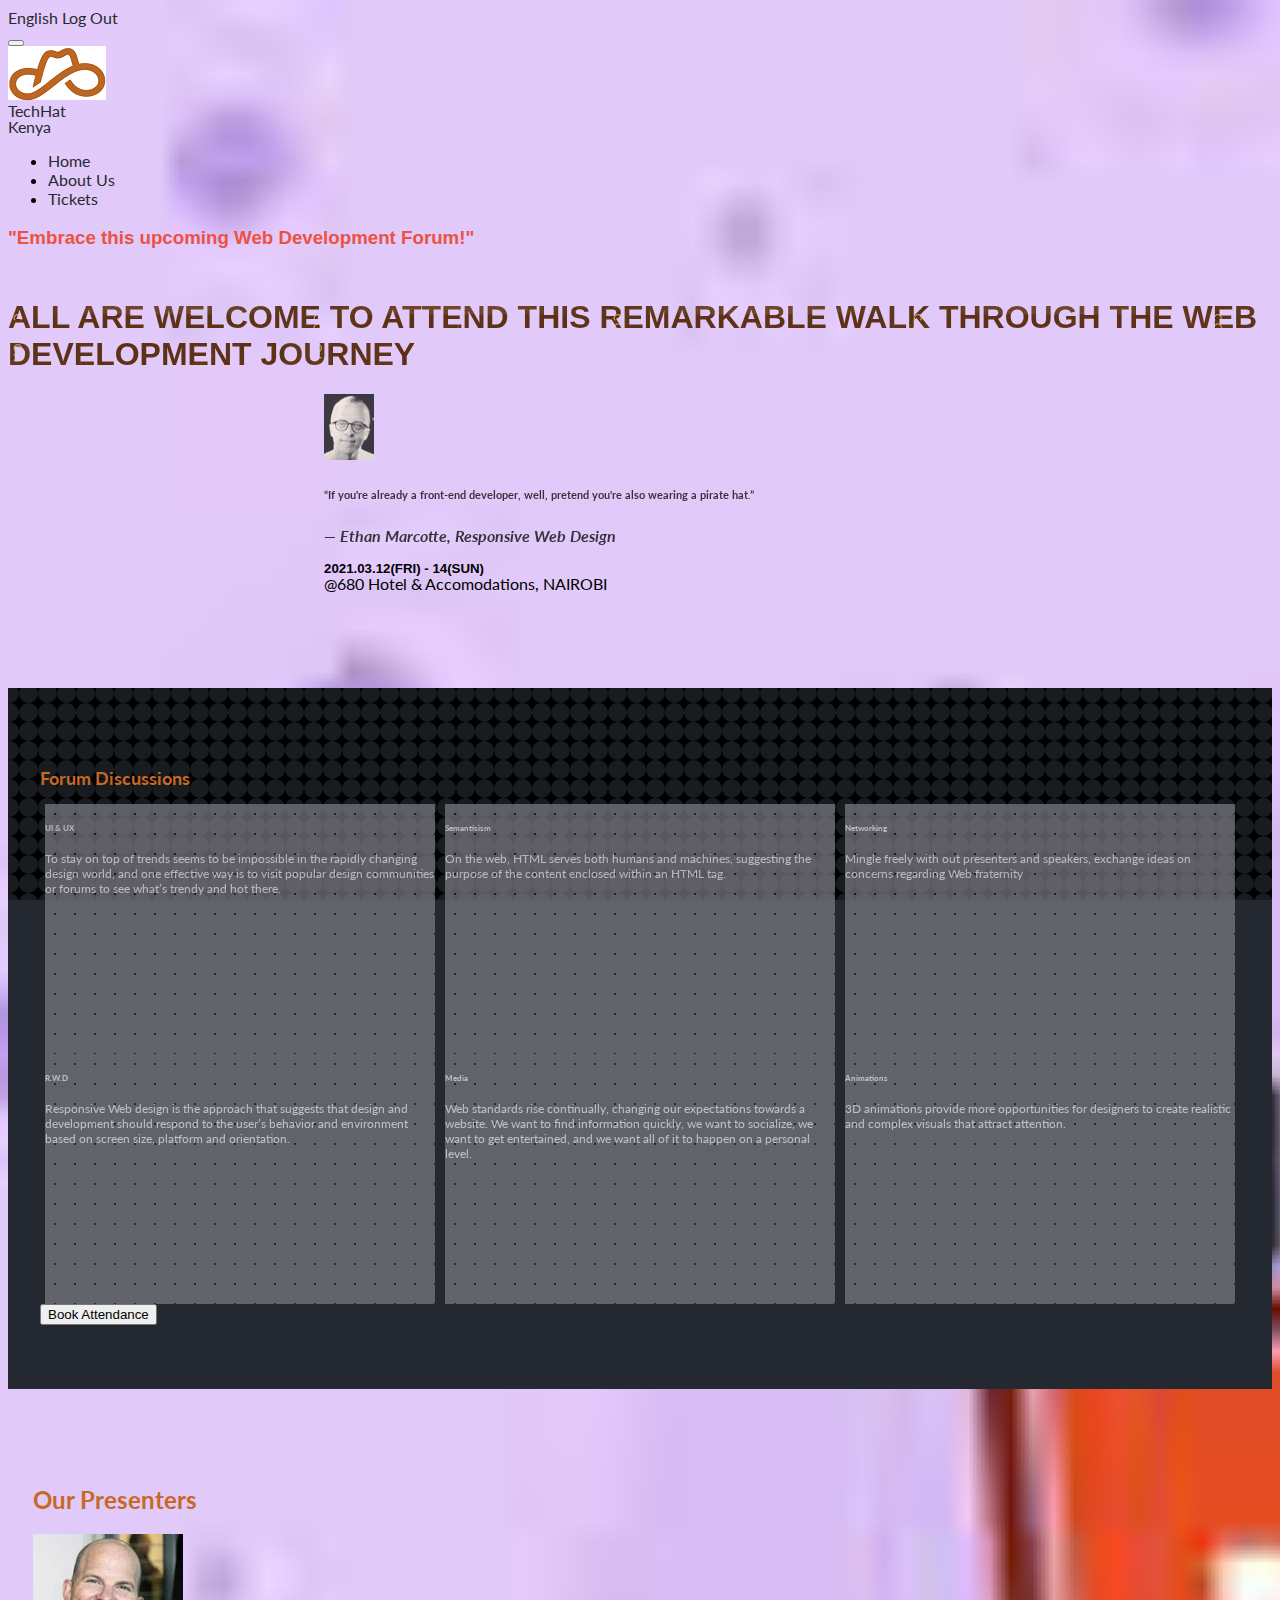
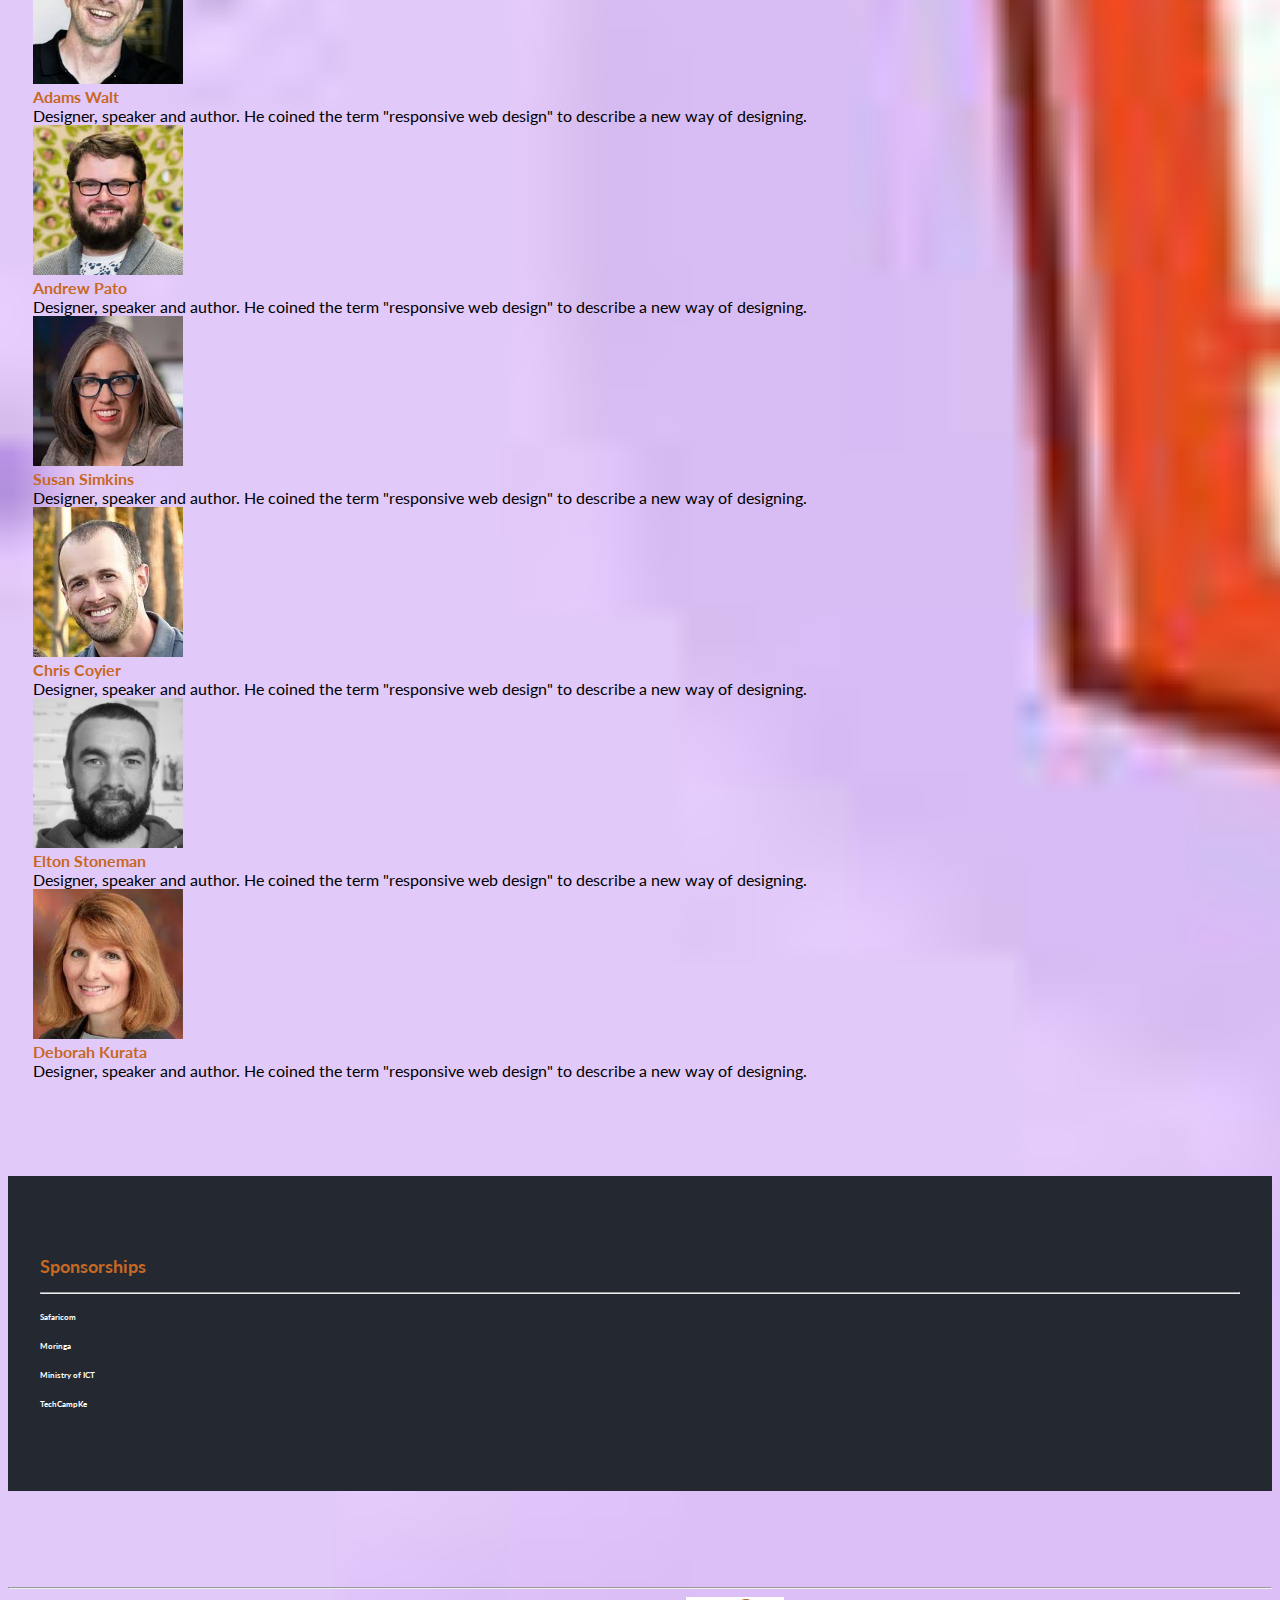
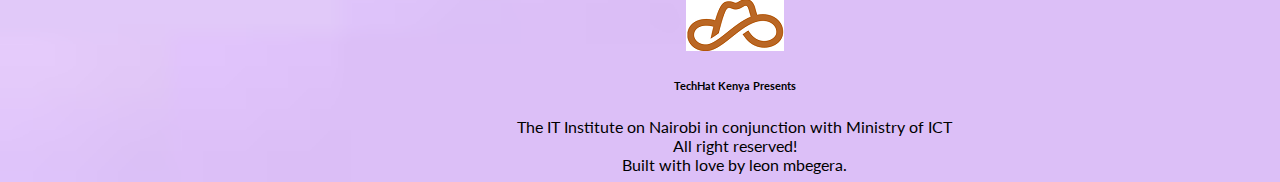
==== index.html @ e11f92ad "update top navigation media icons into links" ====
<!DOCTYPE html>
<html lang="en">
<head>
    <meta charset="UTF-8">
    <meta http-equiv="X-UA-Compatible" content="IE=edge">
    <meta name="viewport" content="width=device-width, initial-scale=1.0">
    <title>TechHat Conference</title>

    <!-- Bootstrap link -->
    <link href="https://cdn.jsdelivr.net/npm/bootstrap@5.0.0-beta2/dist/css/bootstrap.min.css" rel="stylesheet"
    integrity="sha384-BmbxuPwQa2lc/FVzBcNJ7UAyJxM6wuqIj61tLrc4wSX0szH/Ev+nYRRuWlolflfl" crossorigin="anonymous">
    <!-- font awesome link -->
    <link rel="stylesheet" href="https://pro.fontawesome.com/releases/v5.10.0/css/all.css"
    integrity="sha384-AYmEC3Yw5cVb3ZcuHtOA93w35dYTsvhLPVnYs9eStHfGJvOvKxVfELGroGkvsg+p" crossorigin="anonymous" />
    <!-- Cocogoose font -->
    <link href="//db.onlinewebfonts.com/c/d14035f6b1afeabafbee4abb2ebf0fc6?family=COCOGOOSE" rel="stylesheet"
    type="text/css" />
    <!-- Google Lato font -->
    <link rel="preconnect" href="https://fonts.gstatic.com">
    <link href="https://fonts.googleapis.com/css2?family=Lato&display=swap" rel="stylesheet">
    <!-- css stylesheet -->
    <link rel="stylesheet" href="styles.css">
</head>
<body>

    <header class="bg-dark text-light">

      <!-- top navigation bar -->

      <nav class="navbar d-none d-md-block">
        <div class="top-nav text-end px-4">
          <a href="#"><i class="fab p-2 fa-facebook-f font-awesome white"></i></a>
          <a href="#"><i class="fab p-2 fa-twitter font-awesome white"></i></a>
          <a href="#"><i class="fab p-2 fa-youtube font-awesome white"></i></a>
          <a href="#"><i class="fab p-2 fa-instagram font-awesome white"></i></a>
          <a class="text-white px-2" href="#">English</a>
          <a class="text-white px-2" href="#">Log Out</a>
        </div>
      </nav>

      <!-- Main Navigation bar -->
      <nav class="navbar navbar-expand-lg navbar-light bg-white">
        <div class="container-fluid main-navigation">
          <button class="navbar-toggler" type="button" data-bs-toggle="collapse" data-bs-target="#navbarSupportedContent"
            aria-controls="navbarSupportedContent" aria-expanded="false" aria-label="Toggle navigation">
            <span class="navbar-toggler-icon"></span>
          </button>
          <div class="collapse navbar-collapse" id="navbarSupportedContent">
            <a  href="./index.html">
              <div class="row pb-lg-3 pt-3 mb-0 align-items-center d-flex">
                <img class="img-fluid nav-logo col-6 " src="./Assets/TechHat.png" alt="Logo">
                <div class="col-6 line-height-0 ">
                  <div class="fw-bolder text-dark mb-0 ">TechHat</div>
                  <div class="fw-bold text-dark mt-0">Kenya</div>
                </div>
              </div>
            </a>
            <ul class="navbar-nav">
              <li class="nav-item">
                <a class="nav-link active" aria-current="page" href="./index.html">Home</a>
              </li>
              <li class="nav-item">
                <a class="nav-link" href="./about.html">About Us</a>
              </li>
              <li class="nav-item">
                <a class="nav-link" href="tickets.html">Tickets</a>
              </li>
            </ul>
          </div>
        </div>
      </nav>

        
        
    </header>

    <!-- Main Section -->

    <section class="container-fluid main-section">
      <div class="pt-3 mb-5">
        <h3 class="d-lg-none orange coco">"Embrace this upcoming Web Development Forum!"</h3>
        <h1 class="trans-header chocolate coco mt-3 big-text uppercase">All are welcome to attend this remarkable walk through the Web Development Journey</h1>
      </div>
      <div class="quote border border-dark bg-light p-2 mb-4">
        <img class="float-start mx-2" src="./Assets/EthanMarcotte.jpg" alt="Ethan Marcotte">
        <h6 class="fw-bold ">“If you're already a front-end developer, well, pretend you're also wearing a pirate hat.”</h6>
        <p><i><strong>― Ethan Marcotte, Responsive Web Design</strong></i></p>
      </div>
      <h5 class="quote date mt-5 coco">2021.03.12(FRI) - 14(SUN)</h5>
      <p class="quote line-height-0">@680 Hotel & Accomodations, NAIROBI </p>

      <!-- Forum section -->

      <section class="agenda dark-sessions">
        <h2 class="chocolate text-center ps-4 fs-lg-1">Forum Discussions</h2>
        <div class="agenda-grid my-4">
          <div class="row my-4 py-3 bg-light-pattern text-lg-center largescrn-agenda">
            <div class="d-flex d-lg-block justify-content-between col-5 col-lg-12">
              <i class="fas fa-chalkboard-teacher fa-2x py-lg-3"></i>
              <h6 class=" fw-bold"> UI & UX </h6>
            </div>
            <div class="agenda-description col-7 col-lg-12 ">To stay on top of trends seems to be impossible in the rapidly changing design world, and one effective way is to visit popular design communities or forums to see what’s trendy and hot there.</div>
          </div>
          <div class="row my-4 py-3 bg-light-pattern text-lg-center largescrn-agenda">
            <div class="d-flex d-lg-block justify-content-between col-5 col-lg-12">
              <i class="fas fa-chalkboard-teacher fa-2x py-lg-3"></i>
              <h6 class="text-orange fw-bold">Semantisism</h6>
            </div>
            <div class="agenda-description col-7 col-lg-12">On the web, HTML serves both humans and machines, suggesting the purpose of the content enclosed within an HTML tag.</div>
          </div>
          <div class="row mt-4 py-3 bg-light-pattern text-lg-center largescrn-agenda">
            <div class="d-flex d-lg-block justify-content-between col-5 col-lg-12">
              <i class="fas fa-user-friends fa-2x py-lg-3"></i>
              <h6 class="text-orange fw-bold">Networking</h6>
            </div>
            <div class="agenda-description col-7 col-lg-12">Mingle freely with out presenters and speakers, exchange ideas on concerns regarding Web fraternity</div>
          </div>
          <div class="row my-4 py-3 bg-light-pattern text-lg-center largescrn-agenda">
            <div class="d-flex d-lg-block justify-content-between col-5 col-lg-12">
              <i class="fas fa-chalkboard-teacher fa-2x py-lg-3"></i>
              <h6 class="text-orange fw-bold">R.W.D</h6>
            </div>
            <div class="agenda-description col-7 col-lg-12">Responsive Web design is the approach that suggests that design and development should respond to the user’s behavior and environment based on screen size, platform and orientation.</div>
          </div>
          <div class="row my-4 py-3 bg-light-pattern text-lg-center largescrn-agenda">
            <div class="d-flex d-lg-block justify-content-between col-5 col-lg-12">
              <i class="fas fa-photo-video fa-2x py-lg-3"></i>
              <h6 class="text-orange fw-bold">Media</h6>
            </div>
            <div class="agenda-description col-7 col-lg-12">Web standards rise continually, changing our expectations towards a website. We want to find information quickly, we want to socialize, we want to get entertained, and we want all of it to happen on a personal level.</div>
          </div>
          <div class="row mt-4 py-3 bg-light-pattern text-lg-center largescrn-agenda">
            <div class="d-flex d-lg-block justify-content-between col-5 col-lg-12">
              <i class="fas fa-radiation-alt fa-2x py-lg-3"></i>
              <h6 class="text-orange fw-bold">Animations</h6>
            </div>
            <div class="agenda-description col-7 col-lg-12">3D animations provide more opportunities for designers to create realistic and complex visuals that attract attention.</div>
          </div>

        </div>
        <div class="text-center ">
          <button type="submit" class="btn btn-outline-secondary text-light fw-bold w-50 bg-chocolate ">Book Attendance <i
              class="fas fa-angle-down ps-2"></i></button>
        </div>
      </section>

      <section class="row presenters ">
        <h2 class="text-center chocolate fs-lg-1 mb-4">Our Presenters</h2>

        <div class="row pt-2 col-lg-6 ">
          <div class="d-flex col-4 px-2 ">
            <img class="img-thumbnail " src="./Assets/presenter1.jpg" alt="Arthur Brookhouse">
          </div>
          <div class="agenda-description col-8">
            <strong class="chocolate">Adams Walt</strong> <br>
    
             Designer, speaker and author. He coined the term "responsive web design" to describe a new way of designing. 
          </div>
        </div>  
        <div class="row pt-2 col-lg-6 ">
          <div class="d-flex col-4 px-2">
            <img class="img-thumbnail" src="./Assets/presenter2.jpg" alt="Arthur Brookhouse">
          </div>
          <div class="agenda-description col-8">
            <strong class="chocolate">Andrew Pato </strong> <br>
    
             Designer, speaker and author. He coined the term "responsive web design" to describe a new way of designing. 
          </div>
        </div>    
        <div class="row pt-2 col-lg-6 ">
          <div class="d-flex col-4 px-2">
            <img class="img-thumbnail" src="./Assets/presenter3.jpg" alt="Arthur Brookhouse">
          </div>
          <div class="agenda-description col-8">
            <strong class="chocolate">Susan Simkins</strong> <br>
    
             Designer, speaker and author. He coined the term "responsive web design" to describe a new way of designing. 
          </div>
        </div>    
        <div class="row pt-2 col-lg-6 ">
          <div class="d-flex col-4 px-2">
            <img class="img-thumbnail" src="./Assets/presenter4.jpg" alt="Arthur Brookhouse">
          </div>
          <div class="agenda-description col-8">
            <strong class="chocolate">Chris Coyier</strong> <br>
    
             Designer, speaker and author. He coined the term "responsive web design" to describe a new way of designing. 
          </div>
        </div>    
        <div class="row pt-2 col-lg-6 ">
          <div class="d-flex col-4 px-2">
            <img class="img-thumbnail" src="./Assets/Elton.jpg" alt="Arthur Brookhouse">
          </div>
          <div class="agenda-description col-8">
            <strong class="chocolate">Elton Stoneman</strong> <br>
    
             Designer, speaker and author. He coined the term "responsive web design" to describe a new way of designing. 
          </div>
        </div>    
        <div class="row pt-2 col-lg-6 ">
          <div class="d-flex col-4 px-2">
            <img class="img-thumbnail" src="./Assets/Deborah.jpg" alt="Arthur Brookhouse">
          </div>
          <div class="agenda-description col-8">
            <strong class="chocolate">Deborah Kurata</strong> <br>
             Designer, speaker and author. He coined the term "responsive web design" to describe a new way of designing. 
          </div>
        </div>    
      </section>

      <section class="sponsors dark-sessions mb-3">
        <h2 class="chocolate text-center">Sponsorships</h2>
        <hr class="chocolate">
        <div class="d-flex justify-content-around flex-sm-row text-center">
          <h6 class="cols-lg-3 fw-bolder">Safaricom</h6>
          <h6 class="cols-lg-3 fw-bolder">Moringa</h6>
          <h6 class="cols-lg-3 fw-bolder">Ministry of ICT</h6>
          <h6 class="cols-lg-3 fw-bolder">TechCampKe</h6>
        </div>
      </section>
    </section>

    <!-- Footer section -->

    <footer class="container-fluid text-black text-center">
      <hr class="hr-light">
      <div class="row py-3 desktop-footer">
        
          <div class="footer-logo col-3 text-center">
            <a href="./index.html">
              <img class="img-fluid w-50 text-center" src="./Assets/TechHat.png" alt="Logo">
            </a>
              <h6 class="text-center fw-bolder">TechHat Kenya Presents</h6>
          </div>
          <div class="copyright col-9 pb-4 fw-bold" >The IT Institute on Nairobi in conjunction with Ministry of ICT
              <br> All right reserved! <br> Built with love by leon mbegera.
          </div>
      </div>
    </footer>


    <!-- Bootstrap Bundle with Popper -->
    <script src="https://cdn.jsdelivr.net/npm/bootstrap@5.0.0-beta1/dist/js/bootstrap.bundle.min.js"
        integrity="sha384-ygbV9kiqUc6oa4msXn9868pTtWMgiQaeYH7/t7LECLbyPA2x65Kgf80OJFdroafW" crossorigin="anonymous">
    </script>


    <!-- Bootstrap Scripts -->

  <script src="https://code.jquery.com/jquery-3.5.1.slim.min.js"
  integrity="sha384-DfXdz2htPH0lsSSs5nCTpuj/zy4C+OGpamoFVy38MVBnE+IbbVYUew+OrCXaRkfj" crossorigin="anonymous">
  </script>
    <script src="https://cdn.jsdelivr.net/npm/popper.js@1.16.0/dist/umd/popper.min.js"
  integrity="sha384-Q6E9RHvbIyZFJoft+2mJbHaEWldlvI9IOYy5n3zV9zzTtmI3UksdQRVvoxMfooAo" crossorigin="anonymous">
  </script>
    <script src="https://stackpath.bootstrapcdn.com/bootstrap/4.5.0/js/bootstrap.min.js"
  integrity="sha384-OgVRvuATP1z7JjHLkuOU7Xw704+h835Lr+6QL9UvYjZE3Ipu6Tp75j7Bh/kR0JKI" crossorigin="anonymous">
  </script>

    
</body>
</html>
---- styles.css ----
a {
  text-decoration: none;
  color: #272a31;
}

.first-navigation {
  height: 60px;
}

/* Colors */

.chocolate {
  color: rgb(199, 104, 36);
}

.orange {
  color: #ec5242;
}

.black {
  color: #272a31;
}

.white {
  color: #d3d3d3;
}

/* background colors */

.bg-orange {
  background-color: #ec5242;
}

.bg-offwhite {
  background-color: #d3d3d3;
}

.bg-light {
  opacity: 0.75;
}

.border {
  border-radius: 5px;
}


.coco {
  font-family: "COCOGOOSE", sans-serif;
}

.trans-header {
  background-image: url("./Assets/headingback.jpg");
  background-repeat: repeat;
  -webkit-background-clip: text;
  -webkit-text-fill-color: transparent;
  margin-top: 50px;
  text-align: left;
  text-transform: uppercase;
  font-weight: 800;
  -webkit-font-smoothing: antialiased;
}

body {
  background:
    
    url("./Assets/session7.jpg");
  background-size: cover;
  background-repeat: no-repeat;
  font-family: "Lato", sans-serif;
  color: #000;
}

.dark-sessions {
  background-color: #242830;
  background-image: url("data:image/svg+xml,%3Csvg xmlns='http://www.w3.org/2000/svg' width='100%25' height='100%25' %3E%3Cdefs%3E%3ClinearGradient id='a' x1='0' x2='0' y1='0' y2='1' gradientTransform='rotate(53,0.5,0.5)'%3E%3Cstop offset='0' stop-color='%23000000'/%3E%3Cstop offset='1' stop-color='%23000000'/%3E%3C/linearGradient%3E%3C/defs%3E%3Cpattern id='b' width='19' height='19' patternUnits='userSpaceOnUse'%3E%3Ccircle fill='%23242830' cx='9.5' cy='9.5' r='9.5'/%3E%3C/pattern%3E%3Crect width='100%25' height='100%25' fill='url(%23a)'/%3E%3Crect width='100%25' height='100%25' fill='url(%23b)' fill-opacity='0.67'/%3E%3C/svg%3E");
  background-attachment: fixed;
  background-size: cover;
  padding-bottom: 150px;
  padding-top: 20px;
}

.bg-light-pattern {
  background-color: #292729;
  background-image: radial-gradient(#282831 1px, #7c7c85 1px);
  background-size: 20px 20px;
  opacity: 0.7;
}

.largescrn-agenda {
  height: 250px;
  padding: -1rem;
  margin: 0 0.3rem;
}

.quote {
  width: 50%;
  margin: 0 auto;
}

.envelope-border {
  padding: 6px;
  border: 6px solid transparent;
  border-image:
    4 repeating-linear-gradient(
      -45deg,
      #ec5242 0,
      #ec5242 1em,
      transparent 0,
      transparent 2em,
      #272a31 0,
      #272a31 3em,
      transparent 0,
      transparent 4em
    );
}

.agenda,
  .sponsors {
    margin: 6rem 0;
    padding: 4rem 2rem;
    color: white;
    font-size: 12px;
  }

  .presenters {
    width: 96%;
    margin: 0 auto;
  }

  .aboutus {
    width: 70%;
    text-align: center;
    margin: 1rem auto;
  }

  .event2019 {
    background:
      linear-gradient(
        to bottom,
        rgba(255, 255, 255, 0),
        rgb(255, 255, 255, 0.7)
      ),
      url("./Assets/session1.jpg");
    background-size: cover;
    background-repeat: no-repeat;
    font-family: "Lato", sans-serif;
    color: rgb(58, 29, 29);
    position: relative;
  }
  .p-event {
    position: absolute;
    bottom: 0;
  }

.event2017 {
  background:
    linear-gradient(
      to bottom,
      rgba(255, 255, 255, 0),
      rgb(255, 255, 255)
    ),
    url("./Assets/session4.jpg");
  background-size: cover;
  background-repeat: no-repeat;
  font-family: "Lato", sans-serif;
  color: rgb(58, 29, 29);
  position: relative;
}

.nav-logo {
  padding-right: 0;

}

.line-height-0 {
  line-height: 1;
}
  
@media (min-width: 768px) {

  .img-thumbnail {
    width: 150px;
    height: 150px;
    margin-right: 0px;
  }
  
  .agenda-grid {
    display: grid;
    grid-template-columns: 1fr 1fr 1fr;
    grid-template-rows: 1fr 1fr;
  }

  .categories {
    display: flex;
    justify-content: center;
  }

  .pay-button {
    width: 20%;
  }
}

.desktop-footer {
  margin: 0 0 0 15%;
  text-align: center;
}

.margin-p {
  margin: 3% 20%;
}

.wide {
  margin: 15px;
  padding: 3% 30%;
}



@media (max-width: 767px) {

  .agenda-grid > div {
    width: 100%;
    height: 120px;
  }

  .wide {
    margin: -12px;
    padding: 3%;
  }

  .categories {
    width: 50%;
    margin: 1px auto;
    
  }
  



}
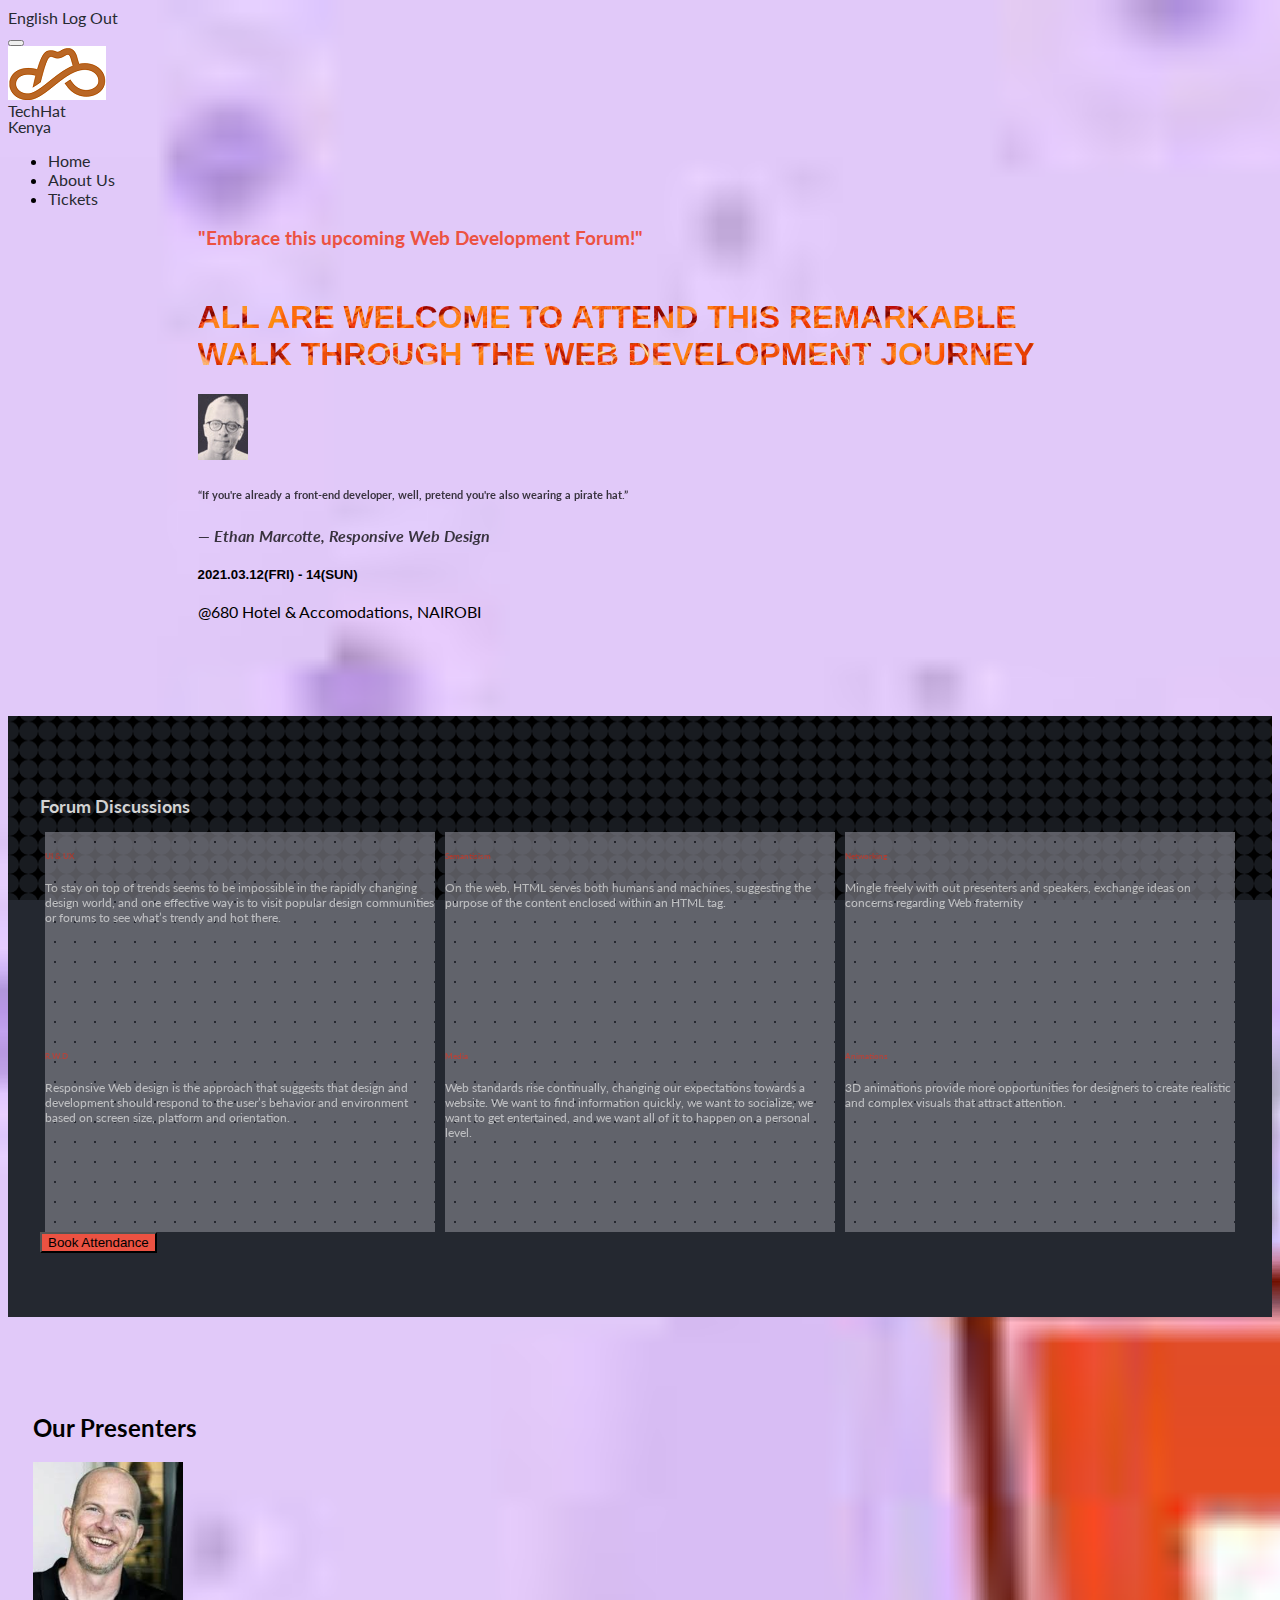
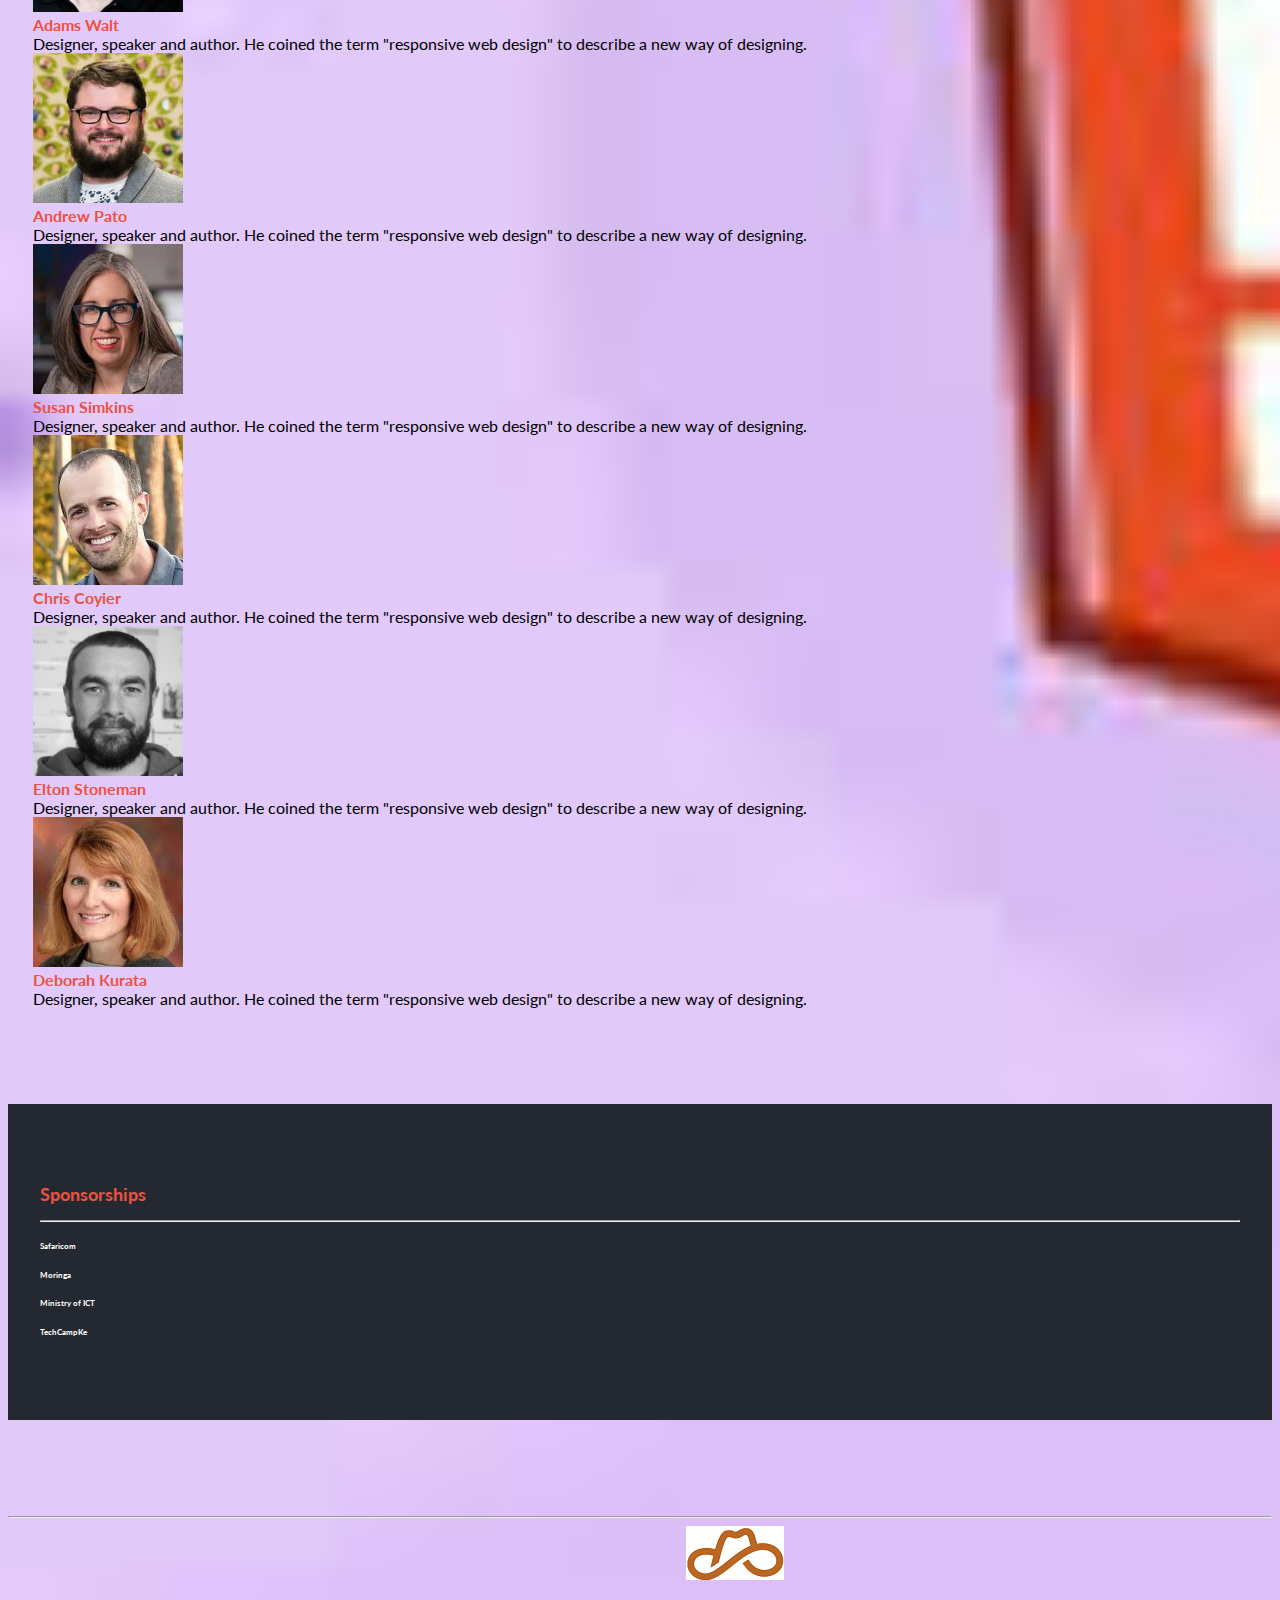
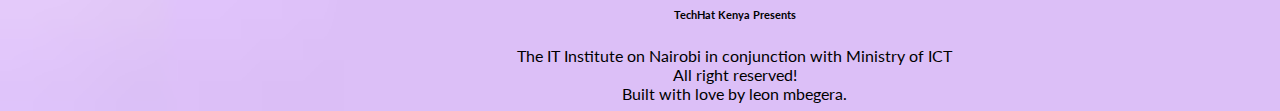
==== commit 9c61ca9d: "change font colors to specified ones" ====
--- a/index.html
+++ b/index.html
@@ -57,7 +57,7 @@
             </a>
             <ul class="navbar-nav">
               <li class="nav-item">
-                <a class="nav-link active" aria-current="page" href="./index.html">Home</a>
+                <a class="nav-link active " aria-current="page" href="./index.html">Home</a>
               </li>
               <li class="nav-item">
                 <a class="nav-link" href="./about.html">About Us</a>
@@ -77,9 +77,9 @@
     <!-- Main Section -->
 
     <section class="container-fluid main-section">
-      <div class="pt-3 mb-5">
-        <h3 class="d-lg-none orange coco">"Embrace this upcoming Web Development Forum!"</h3>
-        <h1 class="trans-header chocolate coco mt-3 big-text uppercase">All are welcome to attend this remarkable walk through the Web Development Journey</h1>
+      <div class="pt-3 mb-5 welcome-msg">
+        <h3 class="orange ">"Embrace this upcoming Web Development Forum!"</h3>
+        <h1 class="trans-header orange coco mt-3 big-text uppercase">All are welcome to attend this remarkable walk through the Web Development Journey</h1>
       </div>
       <div class="quote border border-dark bg-light p-2 mb-4">
         <img class="float-start mx-2" src="./Assets/EthanMarcotte.jpg" alt="Ethan Marcotte">
@@ -92,67 +92,67 @@
       <!-- Forum section -->
 
       <section class="agenda dark-sessions">
-        <h2 class="chocolate text-center ps-4 fs-lg-1">Forum Discussions</h2>
+        <h2 class="white text-center ps-4 fs-lg-1">Forum Discussions</h2>
         <div class="agenda-grid my-4">
           <div class="row my-4 py-3 bg-light-pattern text-lg-center largescrn-agenda">
             <div class="d-flex d-lg-block justify-content-between col-5 col-lg-12">
               <i class="fas fa-chalkboard-teacher fa-2x py-lg-3"></i>
-              <h6 class=" fw-bold"> UI & UX </h6>
+              <h6 class=" fw-bolder orange"> UI & UX </h6>
             </div>
             <div class="agenda-description col-7 col-lg-12 ">To stay on top of trends seems to be impossible in the rapidly changing design world, and one effective way is to visit popular design communities or forums to see what’s trendy and hot there.</div>
           </div>
           <div class="row my-4 py-3 bg-light-pattern text-lg-center largescrn-agenda">
             <div class="d-flex d-lg-block justify-content-between col-5 col-lg-12">
               <i class="fas fa-chalkboard-teacher fa-2x py-lg-3"></i>
-              <h6 class="text-orange fw-bold">Semantisism</h6>
+              <h6 class="fw-bolder orange">Semantisism</h6>
             </div>
             <div class="agenda-description col-7 col-lg-12">On the web, HTML serves both humans and machines, suggesting the purpose of the content enclosed within an HTML tag.</div>
           </div>
           <div class="row mt-4 py-3 bg-light-pattern text-lg-center largescrn-agenda">
             <div class="d-flex d-lg-block justify-content-between col-5 col-lg-12">
               <i class="fas fa-user-friends fa-2x py-lg-3"></i>
-              <h6 class="text-orange fw-bold">Networking</h6>
+              <h6 class="fw-bolder orange">Networking</h6>
             </div>
             <div class="agenda-description col-7 col-lg-12">Mingle freely with out presenters and speakers, exchange ideas on concerns regarding Web fraternity</div>
           </div>
           <div class="row my-4 py-3 bg-light-pattern text-lg-center largescrn-agenda">
             <div class="d-flex d-lg-block justify-content-between col-5 col-lg-12">
               <i class="fas fa-chalkboard-teacher fa-2x py-lg-3"></i>
-              <h6 class="text-orange fw-bold">R.W.D</h6>
+              <h6 class="fw-bolder orange">R.W.D</h6>
             </div>
             <div class="agenda-description col-7 col-lg-12">Responsive Web design is the approach that suggests that design and development should respond to the user’s behavior and environment based on screen size, platform and orientation.</div>
           </div>
           <div class="row my-4 py-3 bg-light-pattern text-lg-center largescrn-agenda">
             <div class="d-flex d-lg-block justify-content-between col-5 col-lg-12">
               <i class="fas fa-photo-video fa-2x py-lg-3"></i>
-              <h6 class="text-orange fw-bold">Media</h6>
-            </div>
-            <div class="agenda-description col-7 col-lg-12">Web standards rise continually, changing our expectations towards a website. We want to find information quickly, we want to socialize, we want to get entertained, and we want all of it to happen on a personal level.</div>
+              <h6 class="fw-bolder orange">Media</h6>
+            </div>
+            <div class="agenda-description col-7 col-lg-12 ">Web standards rise continually, changing our expectations towards a website. We want to find information quickly, we want to socialize, we want to get entertained, and we want all of it to happen on a personal level.</div>
           </div>
           <div class="row mt-4 py-3 bg-light-pattern text-lg-center largescrn-agenda">
             <div class="d-flex d-lg-block justify-content-between col-5 col-lg-12">
               <i class="fas fa-radiation-alt fa-2x py-lg-3"></i>
-              <h6 class="text-orange fw-bold">Animations</h6>
-            </div>
-            <div class="agenda-description col-7 col-lg-12">3D animations provide more opportunities for designers to create realistic and complex visuals that attract attention.</div>
+              <h6 class="fw-bolder orange">Animations</h6>
+            </div>
+            <div class="agenda-description col-7 col-lg-12 ">3D animations provide more opportunities for designers to create realistic and complex visuals that attract attention.</div>
           </div>
 
         </div>
         <div class="text-center ">
-          <button type="submit" class="btn btn-outline-secondary text-light fw-bold w-50 bg-chocolate ">Book Attendance <i
+          <button type="submit" class="btn bg-orange text-light fw-bold w-50  ">Book Attendance <i
               class="fas fa-angle-down ps-2"></i></button>
         </div>
       </section>
 
       <section class="row presenters ">
-        <h2 class="text-center chocolate fs-lg-1 mb-4">Our Presenters</h2>
+        <h2 class="text-center text-black fs-lg-1 mb-4 fw-bolder">Our Presenters</h2>
 
         <div class="row pt-2 col-lg-6 ">
           <div class="d-flex col-4 px-2 ">
             <img class="img-thumbnail " src="./Assets/presenter1.jpg" alt="Arthur Brookhouse">
           </div>
           <div class="agenda-description col-8">
-            <strong class="chocolate">Adams Walt</strong> <br>
+            <strong class="orange">Adams Walt</strong> <br>
     
              Designer, speaker and author. He coined the term "responsive web design" to describe a new way of designing. 
           </div>
@@ -162,7 +162,7 @@
             <img class="img-thumbnail" src="./Assets/presenter2.jpg" alt="Arthur Brookhouse">
           </div>
           <div class="agenda-description col-8">
-            <strong class="chocolate">Andrew Pato </strong> <br>
+            <strong class="orange">Andrew Pato </strong> <br>
     
              Designer, speaker and author. He coined the term "responsive web design" to describe a new way of designing. 
           </div>
@@ -172,7 +172,7 @@
             <img class="img-thumbnail" src="./Assets/presenter3.jpg" alt="Arthur Brookhouse">
           </div>
           <div class="agenda-description col-8">
-            <strong class="chocolate">Susan Simkins</strong> <br>
+            <strong class="orange">Susan Simkins</strong> <br>
     
              Designer, speaker and author. He coined the term "responsive web design" to describe a new way of designing. 
           </div>
@@ -182,7 +182,7 @@
             <img class="img-thumbnail" src="./Assets/presenter4.jpg" alt="Arthur Brookhouse">
           </div>
           <div class="agenda-description col-8">
-            <strong class="chocolate">Chris Coyier</strong> <br>
+            <strong class="orange">Chris Coyier</strong> <br>
     
              Designer, speaker and author. He coined the term "responsive web design" to describe a new way of designing. 
           </div>
@@ -192,7 +192,7 @@
             <img class="img-thumbnail" src="./Assets/Elton.jpg" alt="Arthur Brookhouse">
           </div>
           <div class="agenda-description col-8">
-            <strong class="chocolate">Elton Stoneman</strong> <br>
+            <strong class="orange">Elton Stoneman</strong> <br>
     
              Designer, speaker and author. He coined the term "responsive web design" to describe a new way of designing. 
           </div>
@@ -202,15 +202,15 @@
             <img class="img-thumbnail" src="./Assets/Deborah.jpg" alt="Arthur Brookhouse">
           </div>
           <div class="agenda-description col-8">
-            <strong class="chocolate">Deborah Kurata</strong> <br>
+            <strong class="orange">Deborah Kurata</strong> <br>
              Designer, speaker and author. He coined the term "responsive web design" to describe a new way of designing. 
           </div>
         </div>    
       </section>
 
       <section class="sponsors dark-sessions mb-3">
-        <h2 class="chocolate text-center">Sponsorships</h2>
-        <hr class="chocolate">
+        <h2 class="orange text-center">Sponsorships</h2>
+        <hr class="orange">
         <div class="d-flex justify-content-around flex-sm-row text-center">
           <h6 class="cols-lg-3 fw-bolder">Safaricom</h6>
           <h6 class="cols-lg-3 fw-bolder">Moringa</h6>
--- a/styles.css
+++ b/styles.css
@@ -42,7 +42,6 @@
 .border {
   border-radius: 5px;
 }
-
 
 .coco {
   font-family: "COCOGOOSE", sans-serif;
@@ -87,14 +86,19 @@
 }
 
 .largescrn-agenda {
-  height: 250px;
+  height: 200px;
   padding: -1rem;
   margin: 0 0.3rem;
 }
 
 .quote {
   width: 50%;
-  margin: 0 auto;
+  margin-left: 15%;
+}
+
+.welcome-msg {
+  width: 70%;
+  margin-left: 15%;
 }
 
 .envelope-border {
@@ -206,7 +210,7 @@
 }
 
 .margin-p {
-  margin: 3% 20%;
+  margin: 2% 20%;
 }
 
 .wide {
@@ -233,6 +237,26 @@
     margin: 1px auto;
     
   }
+
+  .quote {
+    width: 100%;
+    margin-left: 0;
+  
+  }
+
+  .welcome-msg {
+    width: 100%;
+    margin-left: 0;
+  }
+
+  .margin-p {
+    margin: 3% 0;
+  }
+
+  .more-info {
+    width: 100%;
+    margin-top: 0.5rem;
+  }
   
 
 
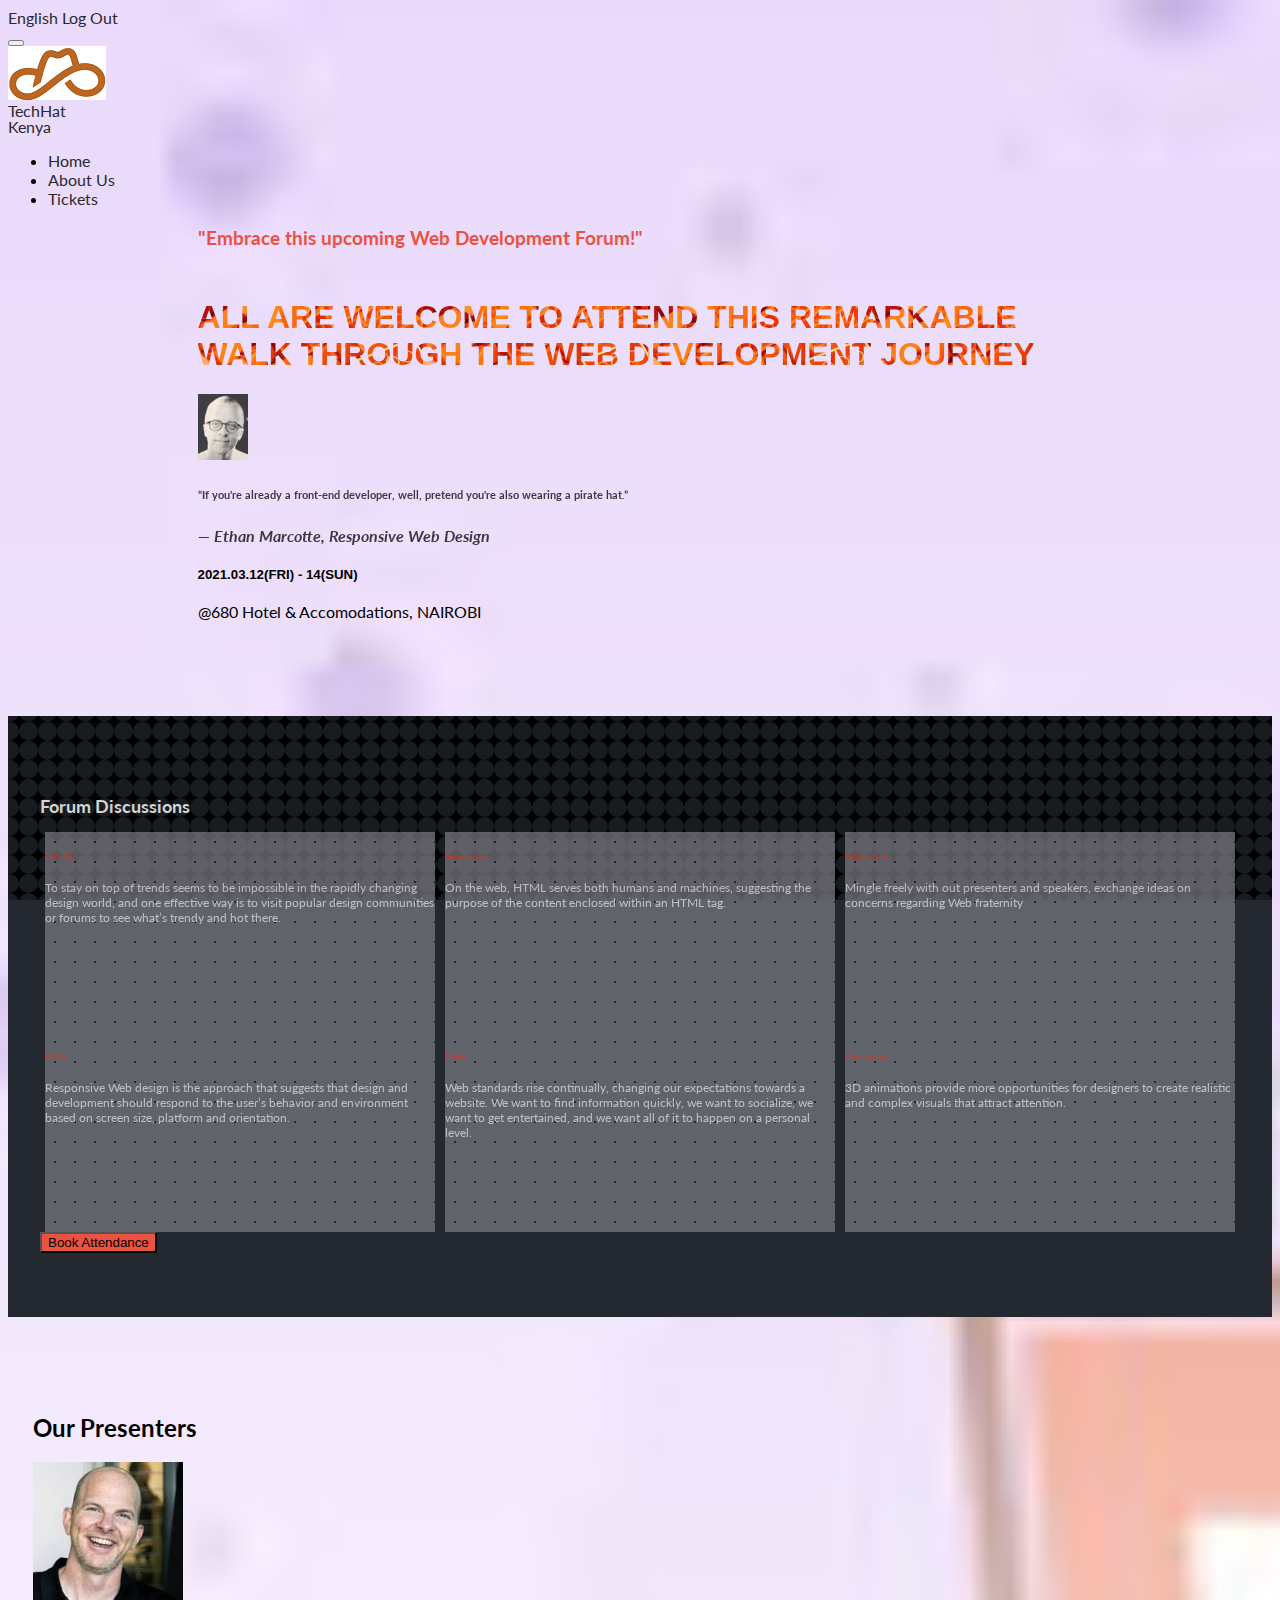
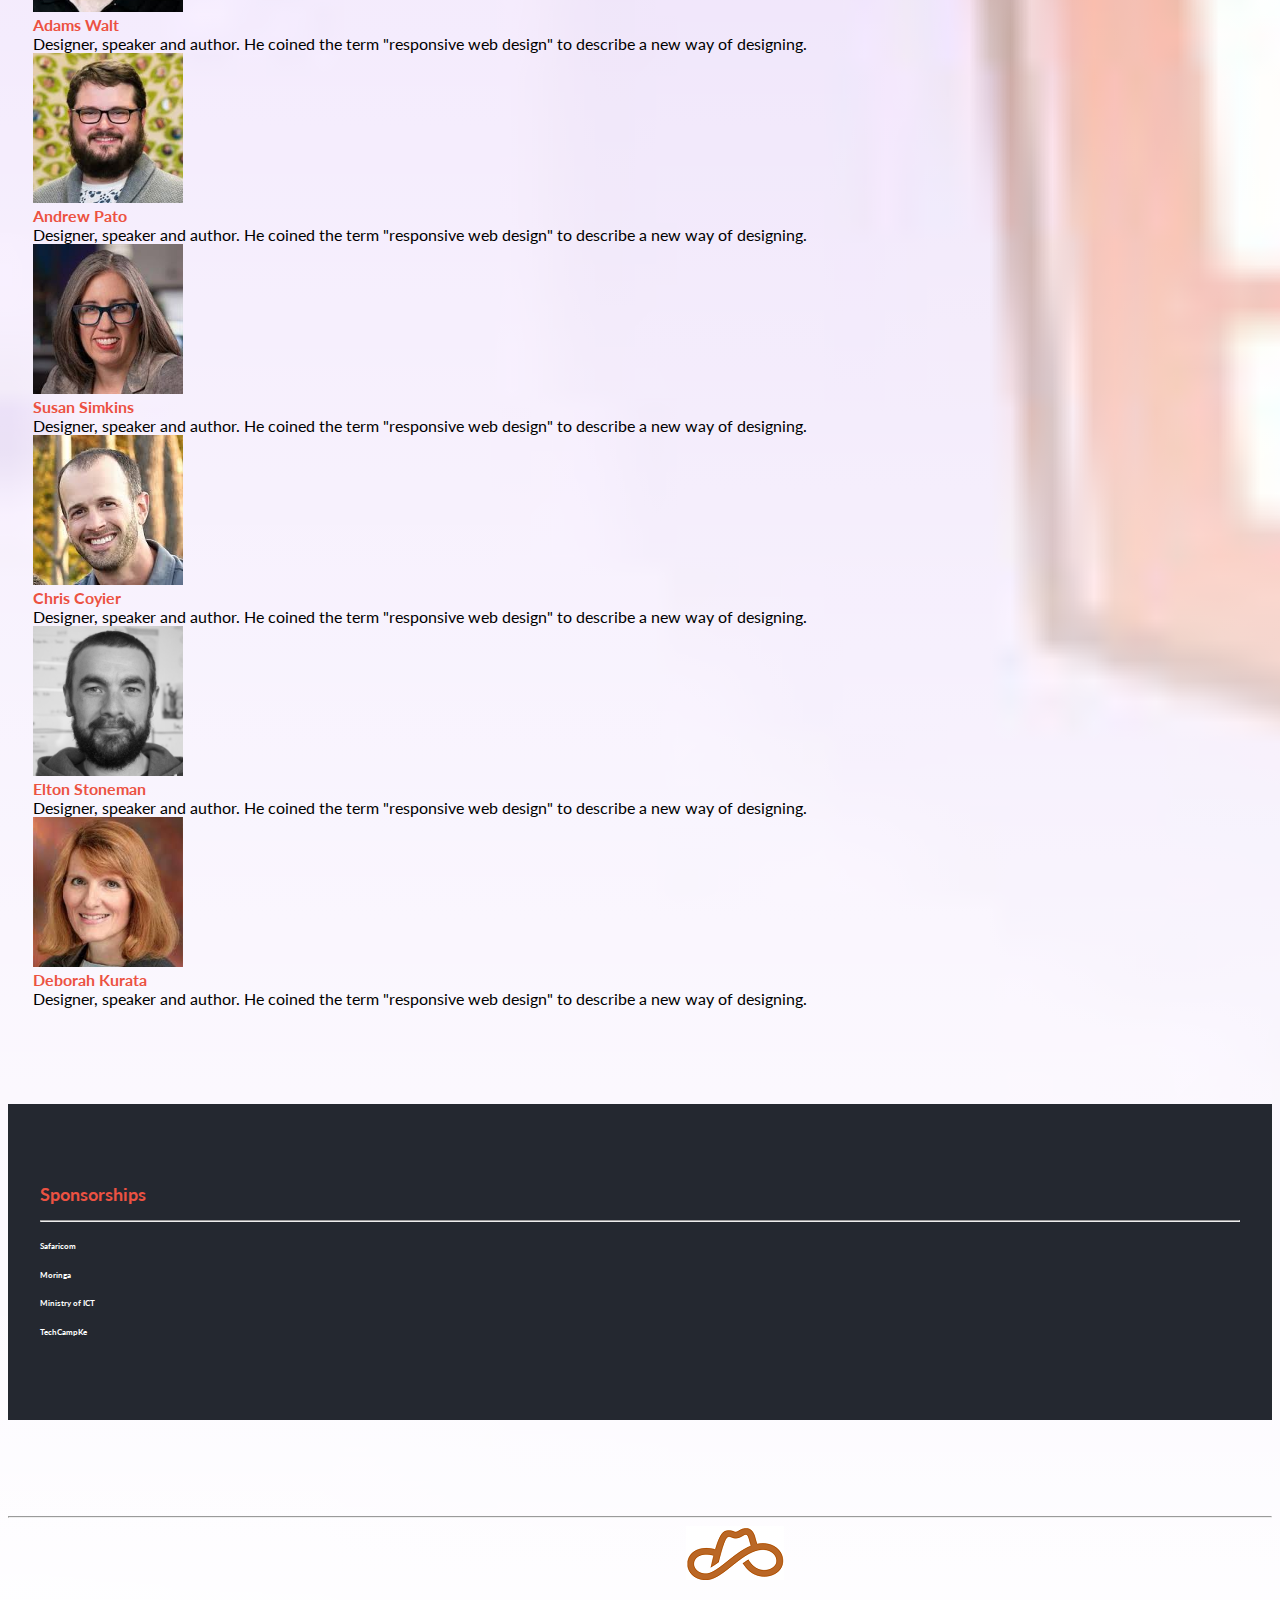
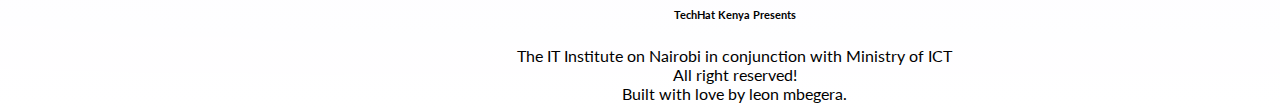
==== commit b7572f91: "fix linter indentations" ====
--- a/index.html
+++ b/index.html
@@ -228,7 +228,7 @@
         
           <div class="footer-logo col-3 text-center">
             <a href="./index.html">
-              <img class="img-fluid w-50 text-center" src="./Assets/TechHat.png" alt="Logo">
+              <img class="img-fluid text-center" src="./Assets/TechHat.png" alt="Logo">
             </a>
               <h6 class="text-center fw-bolder">TechHat Kenya Presents</h6>
           </div>
--- a/styles.css
+++ b/styles.css
@@ -61,7 +61,11 @@
 
 body {
   background:
-    
+    linear-gradient(
+      to bottom,
+      rgba(255, 255, 255, 0.3),
+      rgb(255, 255, 255)
+    ),
     url("./Assets/session7.jpg");
   background-size: cover;
   background-repeat: no-repeat;
@@ -119,42 +123,43 @@
 }
 
 .agenda,
-  .sponsors {
-    margin: 6rem 0;
-    padding: 4rem 2rem;
-    color: white;
-    font-size: 12px;
-  }
-
-  .presenters {
-    width: 96%;
-    margin: 0 auto;
-  }
-
-  .aboutus {
-    width: 70%;
-    text-align: center;
-    margin: 1rem auto;
-  }
-
-  .event2019 {
-    background:
-      linear-gradient(
-        to bottom,
-        rgba(255, 255, 255, 0),
-        rgb(255, 255, 255, 0.7)
-      ),
-      url("./Assets/session1.jpg");
+.sponsors {
+  padding: 4rem 2rem;
+  color: white;
+  font-size: 12px;
+  margin: 6rem 0;
+}
+
+.presenters {
+  margin: 0 auto;
+  width: 96%;
+}
+
+.aboutus {
+  text-align: center;
+  margin: 1rem auto;
+  width: 70%;
+}
+
+.event2019 {
+  background:
+    linear-gradient(
+      to bottom,
+      rgba(255, 255, 255, 0),
+      rgb(255, 255, 255, 0.7)
+    ),
+    url("./Assets/session1.jpg");
     background-size: cover;
     background-repeat: no-repeat;
     font-family: "Lato", sans-serif;
     color: rgb(58, 29, 29);
     position: relative;
   }
-  .p-event {
-    position: absolute;
-    bottom: 0;
-  }
+
+.p-event {
+  bottom: 0;
+  position: absolute;
+}
 
 .event2017 {
   background:
@@ -181,7 +186,6 @@
 }
   
 @media (min-width: 768px) {
-
   .img-thumbnail {
     width: 150px;
     height: 150px;
@@ -218,8 +222,6 @@
   padding: 3% 30%;
 }
 
-
-
 @media (max-width: 767px) {
 
   .agenda-grid > div {
@@ -257,8 +259,9 @@
     width: 100%;
     margin-top: 0.5rem;
   }
-  
-
-
-
-}+
+  .nav-logo {
+    width: 100px;
+  }
+}
+
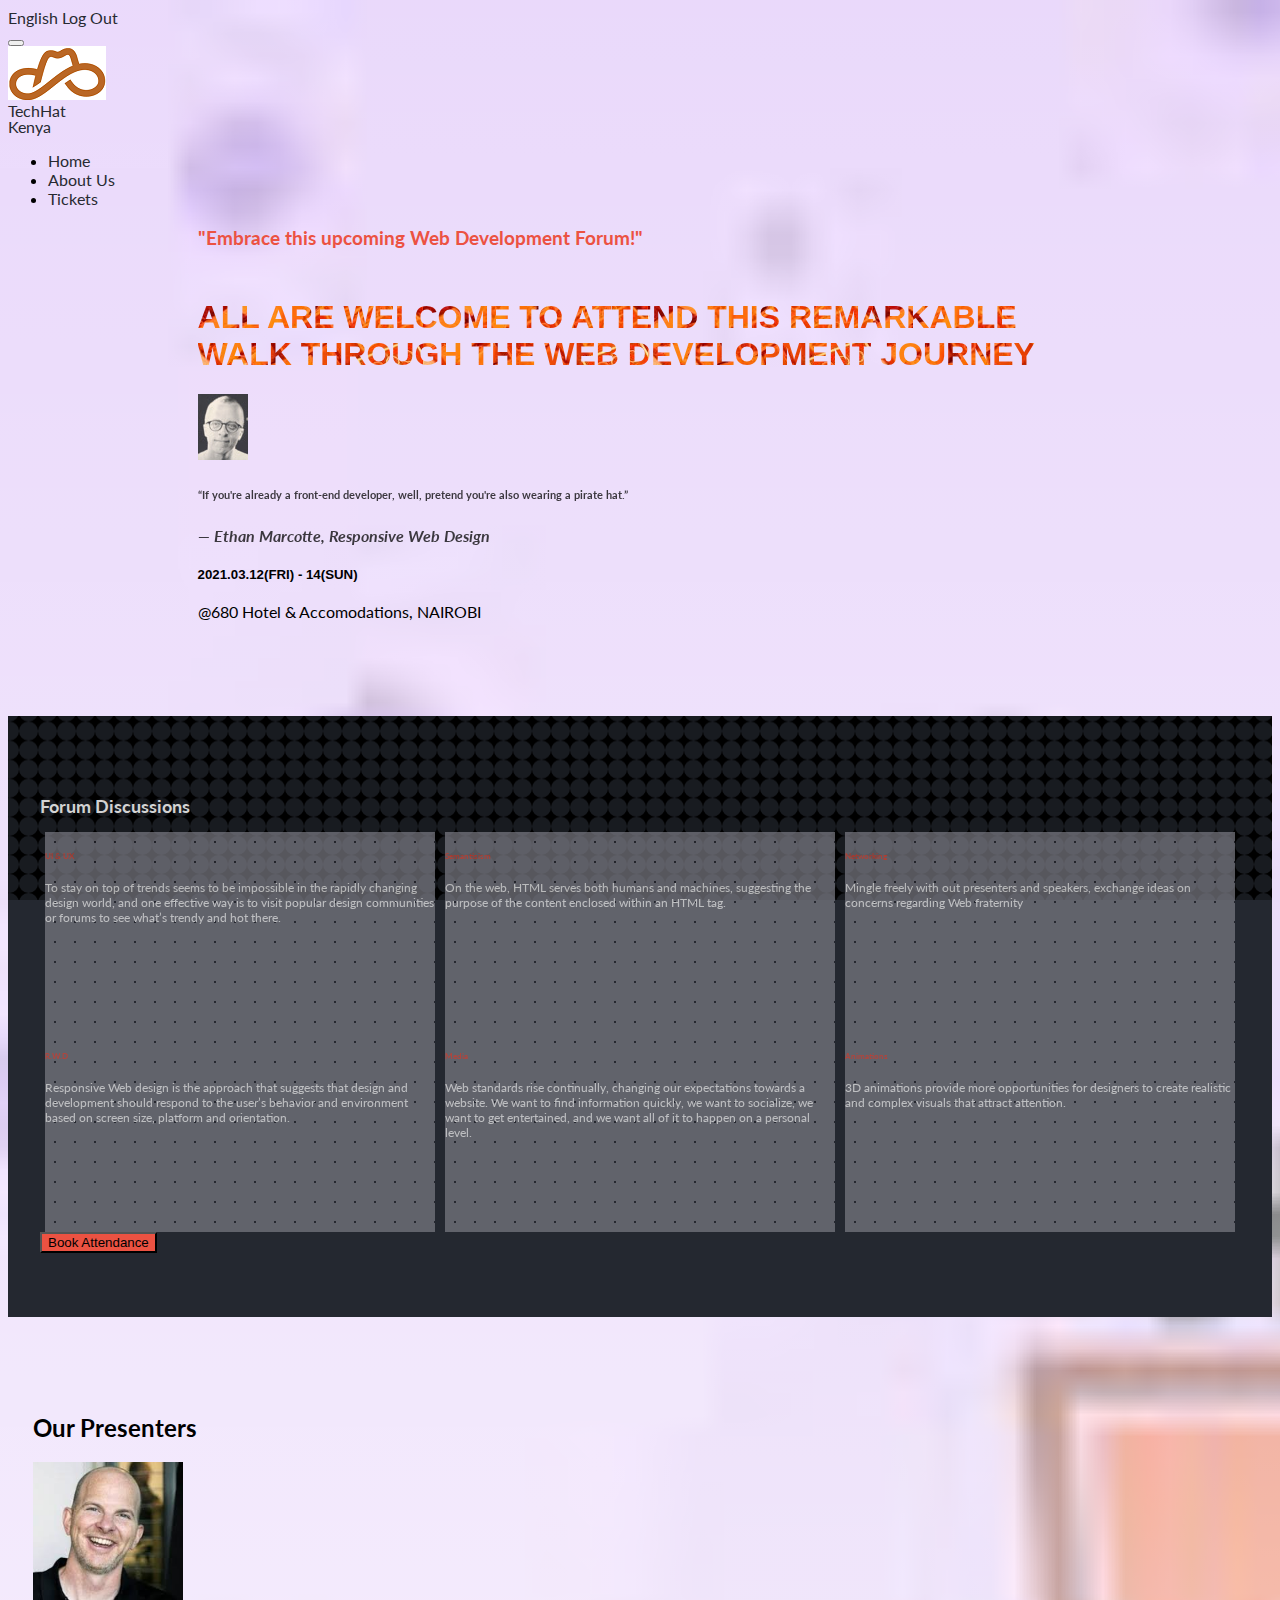
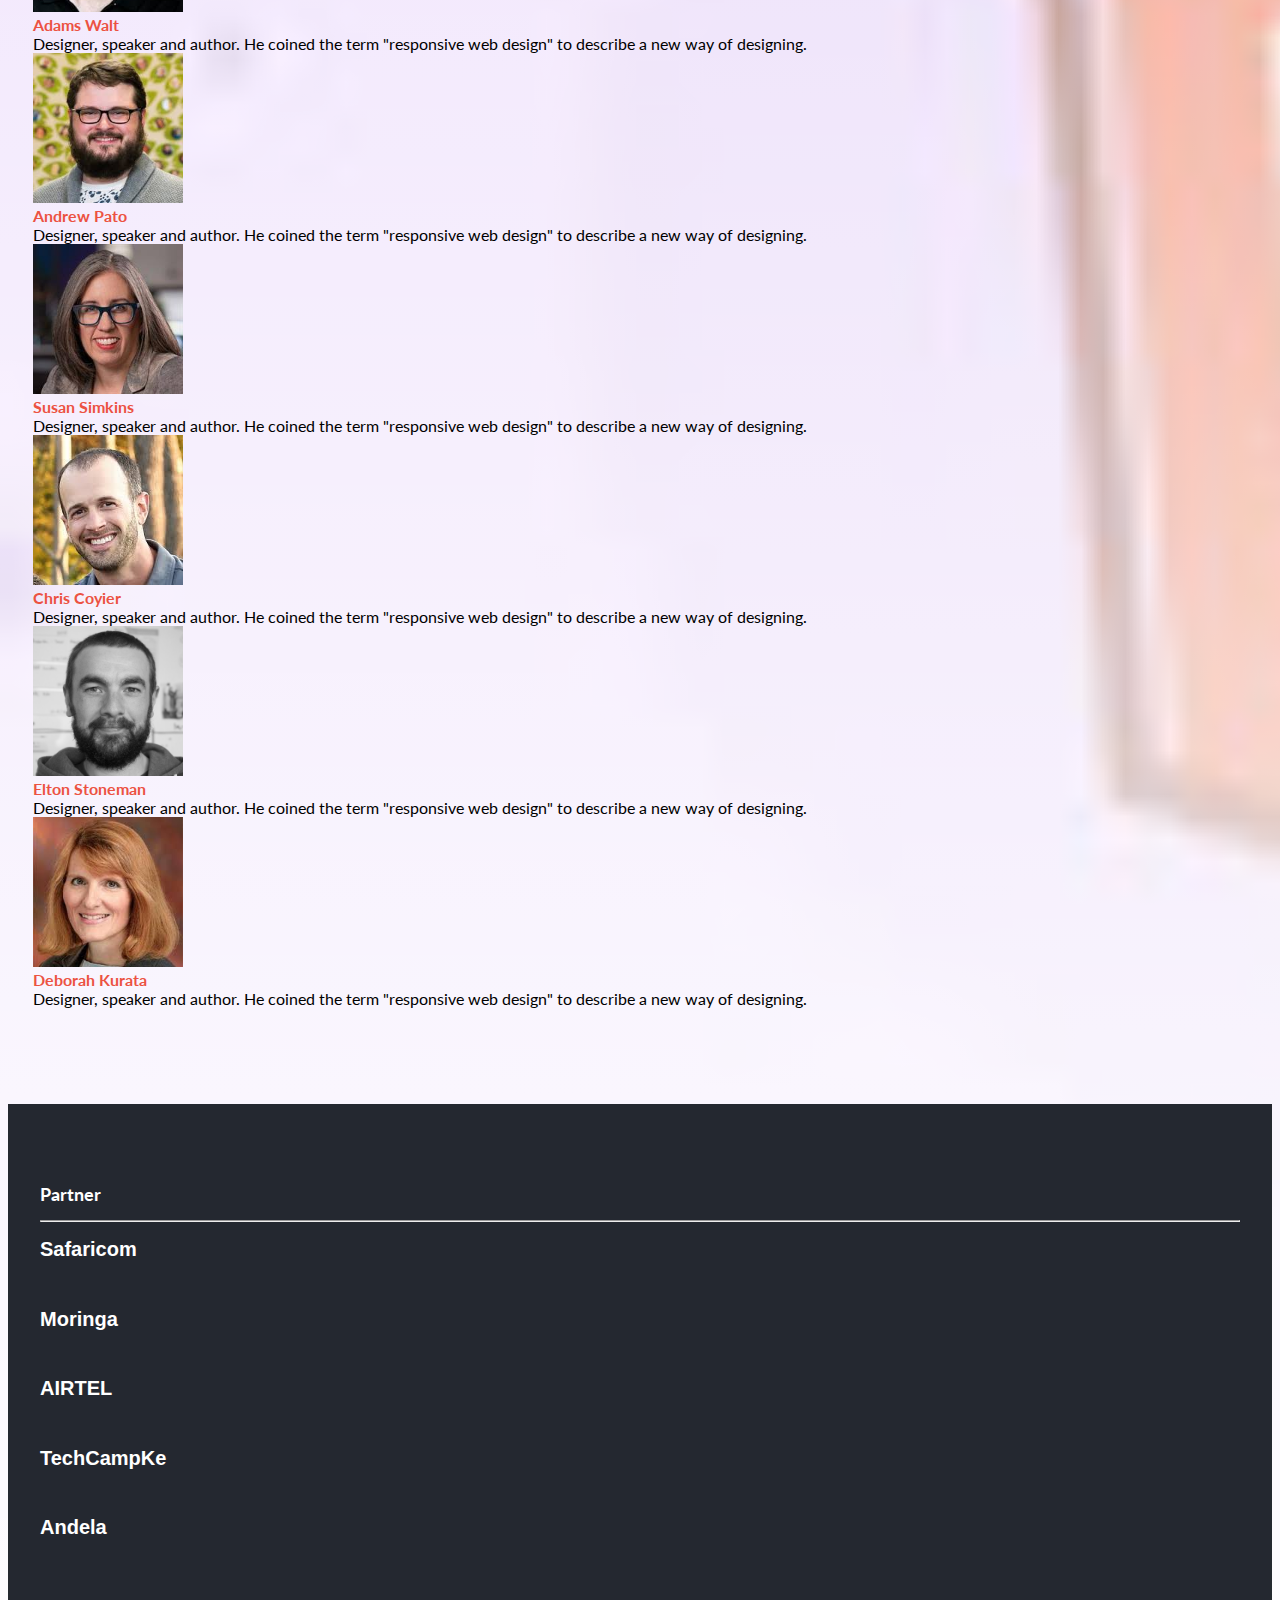
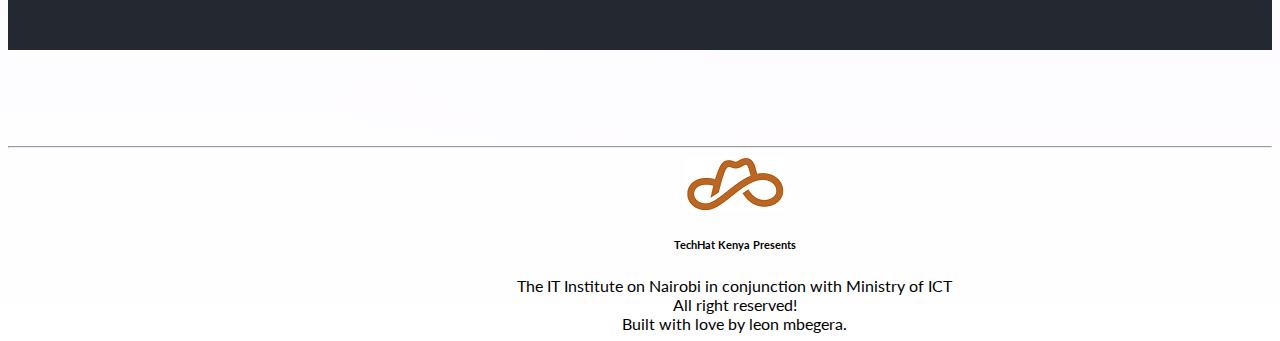
==== commit 38bcf4de: "changes on partner section" ====
--- a/index.html
+++ b/index.html
@@ -18,6 +18,8 @@
     <!-- Google Lato font -->
     <link rel="preconnect" href="https://fonts.gstatic.com">
     <link href="https://fonts.googleapis.com/css2?family=Lato&display=swap" rel="stylesheet">
+
+    <link href='http://fonts.googleapis.com/css?family=Lato:400,700' rel='stylesheet' type='text/css'>
     <!-- css stylesheet -->
     <link rel="stylesheet" href="styles.css">
 </head>
@@ -76,7 +78,8 @@
 
     <!-- Main Section -->
 
-    <section class="container-fluid main-section">
+
+    <main class="container-fluid main-section">
       <div class="pt-3 mb-5 welcome-msg">
         <h3 class="orange ">"Embrace this upcoming Web Development Forum!"</h3>
         <h1 class="trans-header orange coco mt-3 big-text uppercase">All are welcome to attend this remarkable walk through the Web Development Journey</h1>
@@ -209,16 +212,17 @@
       </section>
 
       <section class="sponsors dark-sessions mb-3">
-        <h2 class="orange text-center">Sponsorships</h2>
+        <h2 class="text-center mb-2">Partner</h2>
         <hr class="orange">
-        <div class="d-flex justify-content-around flex-sm-row text-center">
-          <h6 class="cols-lg-3 fw-bolder">Safaricom</h6>
-          <h6 class="cols-lg-3 fw-bolder">Moringa</h6>
-          <h6 class="cols-lg-3 fw-bolder">Ministry of ICT</h6>
-          <h6 class="cols-lg-3 fw-bolder">TechCampKe</h6>
+        <div class="d-lg-flex justify-content-around d-sm-block text-center partners">
+          <h6 class="cols-lg-3 coco">Safaricom</h6>
+          <h6 class="cols-lg-3 coco">Moringa</h6>
+          <h6 class="cols-lg-3 coco">AIRTEL</h6>
+          <h6 class="cols-lg-3 coco">TechCampKe</h6>
+          <h6 class="cols-lg-3 coco">Andela</h6>
         </div>
       </section>
-    </section>
+    </main>
 
     <!-- Footer section -->
 
--- a/styles.css
+++ b/styles.css
@@ -45,6 +45,11 @@
 
 .coco {
   font-family: "COCOGOOSE", sans-serif;
+}
+
+.lato {
+  font-family: "Lato", sans-serif;
+  font-weight: 400;
 }
 
 .trans-header {
@@ -130,6 +135,11 @@
   margin: 6rem 0;
 }
 
+.partners > h6{
+  margin-top: 1rem;
+  font-size: 20px;
+}
+
 .presenters {
   margin: 0 auto;
   width: 96%;
@@ -149,12 +159,12 @@
       rgb(255, 255, 255, 0.7)
     ),
     url("./Assets/session1.jpg");
-    background-size: cover;
-    background-repeat: no-repeat;
-    font-family: "Lato", sans-serif;
-    color: rgb(58, 29, 29);
-    position: relative;
-  }
+  background-repeat: no-repeat;
+  background-size: cover;
+  font-family: "Lato", sans-serif;
+  color: rgb(58, 29, 29);
+  position: relative;
+}
 
 .p-event {
   bottom: 0;
@@ -178,20 +188,19 @@
 
 .nav-logo {
   padding-right: 0;
-
 }
 
 .line-height-0 {
   line-height: 1;
 }
-  
+
 @media (min-width: 768px) {
   .img-thumbnail {
     width: 150px;
     height: 150px;
-    margin-right: 0px;
-  }
-  
+    margin-right: 0;
+  }
+
   .agenda-grid {
     display: grid;
     grid-template-columns: 1fr 1fr 1fr;
@@ -223,7 +232,6 @@
 }
 
 @media (max-width: 767px) {
-
   .agenda-grid > div {
     width: 100%;
     height: 120px;
@@ -237,13 +245,11 @@
   .categories {
     width: 50%;
     margin: 1px auto;
-    
   }
 
   .quote {
     width: 100%;
     margin-left: 0;
-  
   }
 
   .welcome-msg {
@@ -264,4 +270,3 @@
     width: 100px;
   }
 }
-
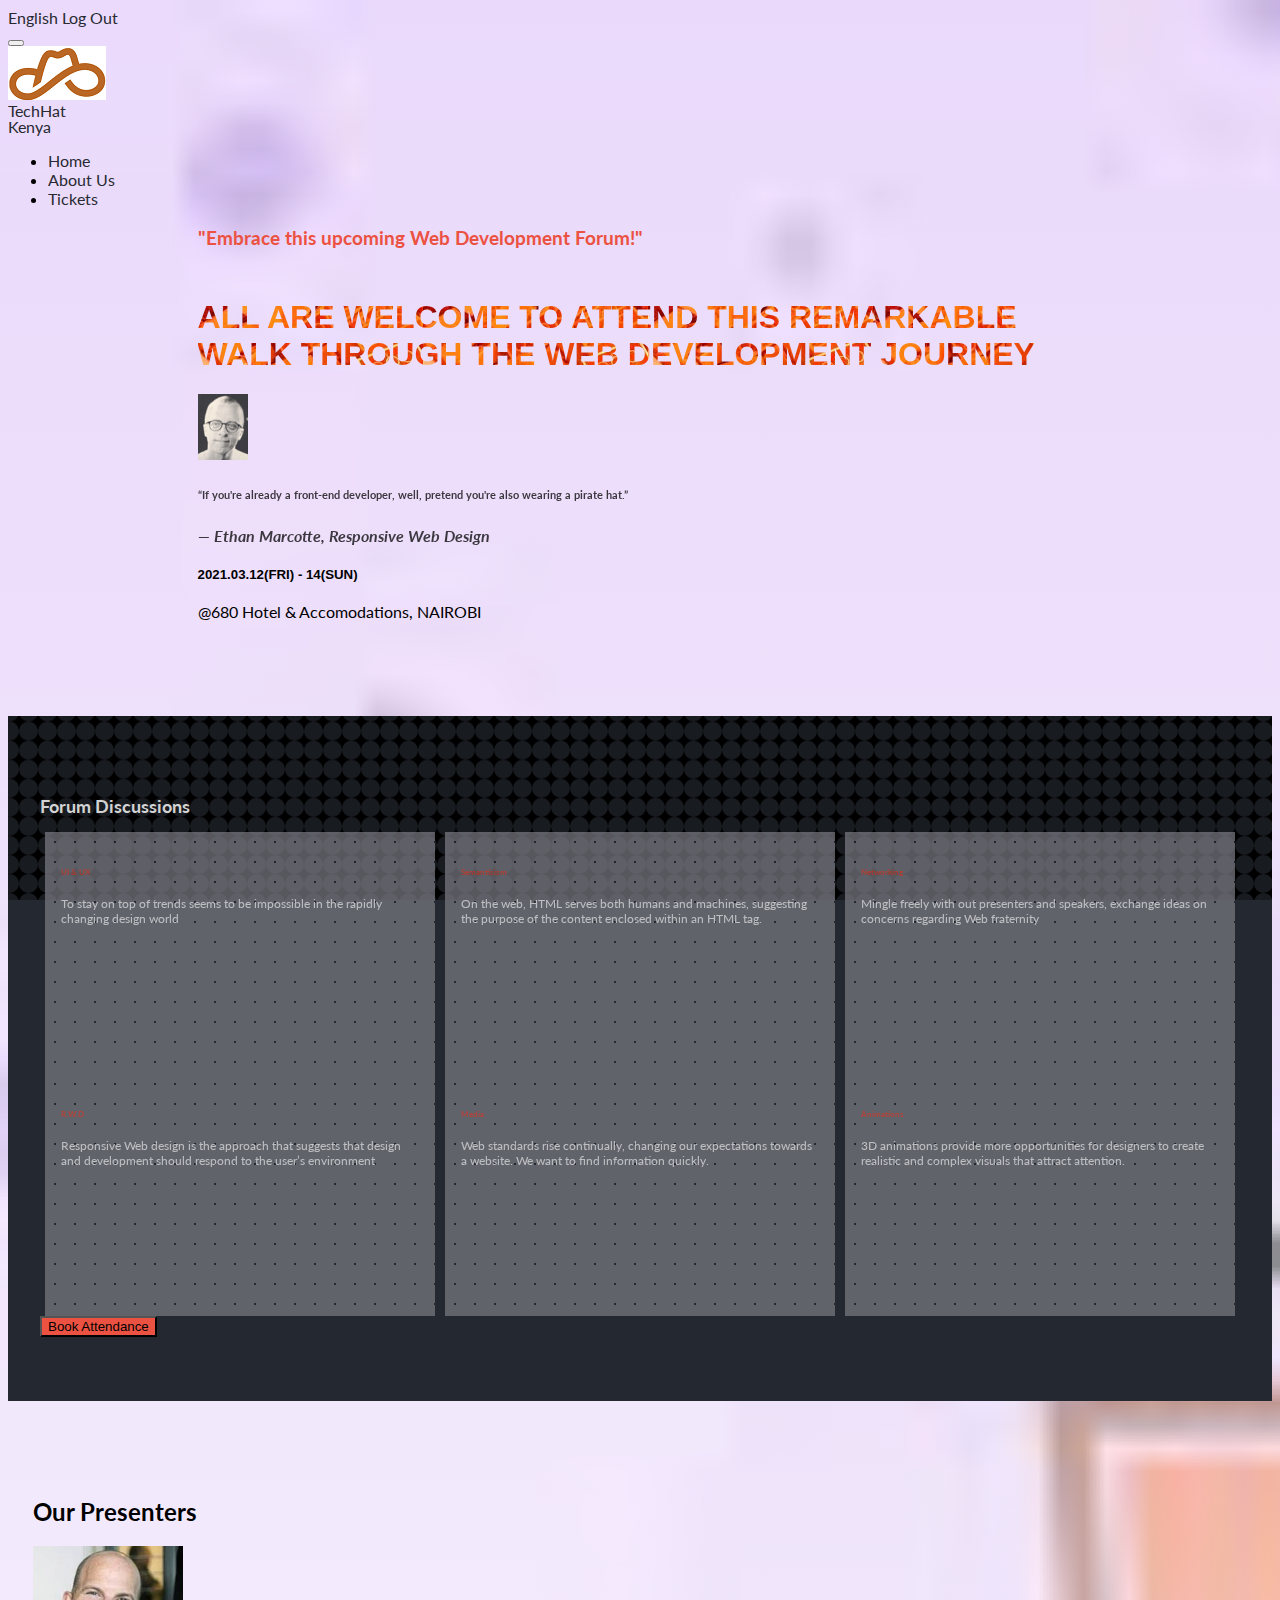
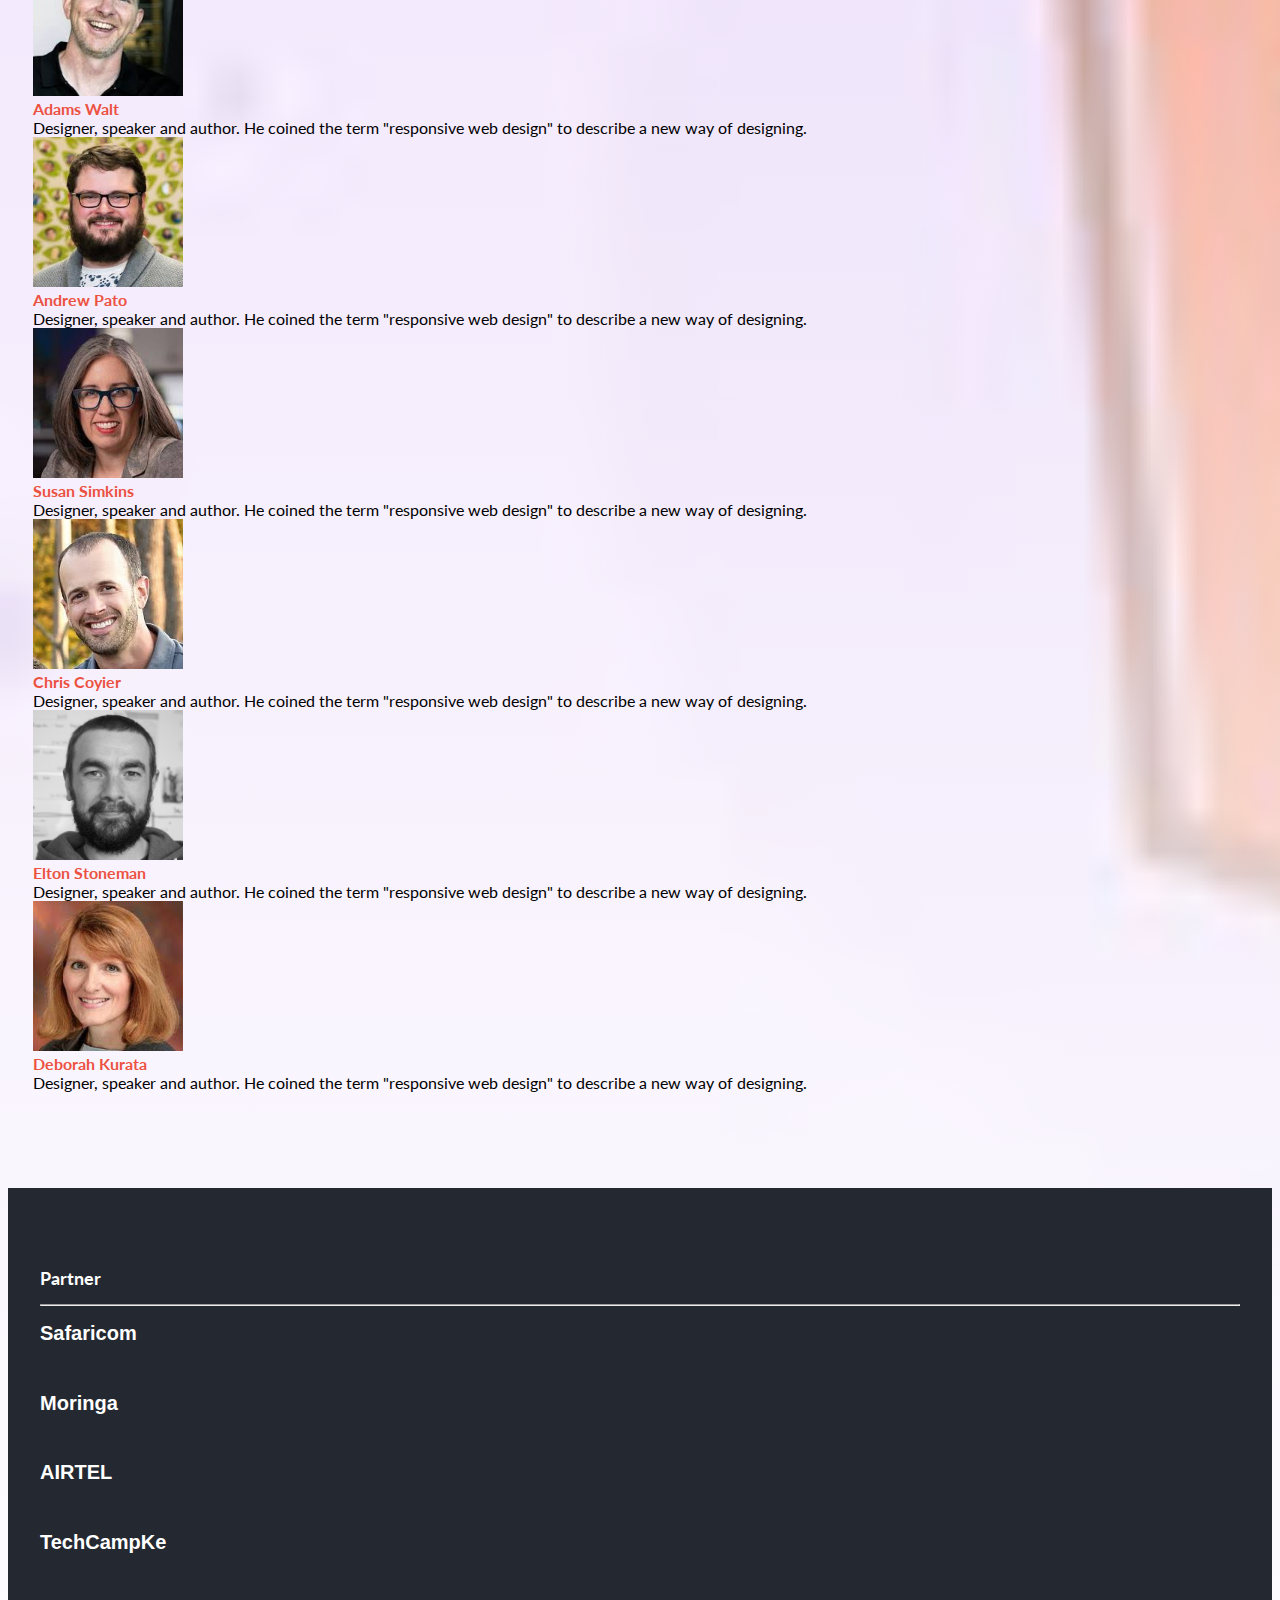
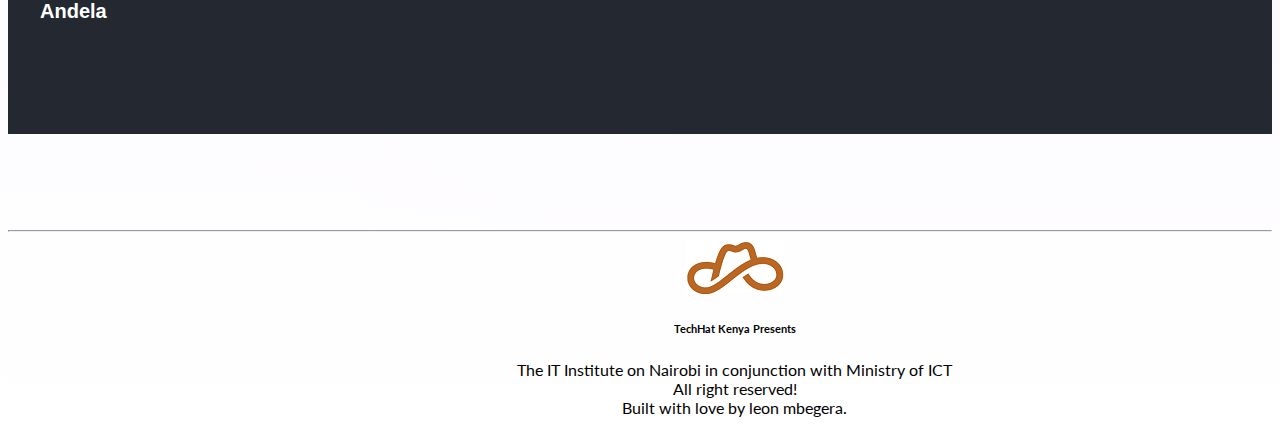
==== commit d68777e1: "fix overlapping text in forum discussion section" ====
--- a/index.html
+++ b/index.html
@@ -102,7 +102,7 @@
               <i class="fas fa-chalkboard-teacher fa-2x py-lg-3"></i>
               <h6 class=" fw-bolder orange"> UI & UX </h6>
             </div>
-            <div class="agenda-description col-7 col-lg-12 ">To stay on top of trends seems to be impossible in the rapidly changing design world, and one effective way is to visit popular design communities or forums to see what’s trendy and hot there.</div>
+            <div class="agenda-description col-7 col-lg-12 ">To stay on top of trends seems to be impossible in the rapidly changing design world </div>
           </div>
           <div class="row my-4 py-3 bg-light-pattern text-lg-center largescrn-agenda">
             <div class="d-flex d-lg-block justify-content-between col-5 col-lg-12">
@@ -123,14 +123,14 @@
               <i class="fas fa-chalkboard-teacher fa-2x py-lg-3"></i>
               <h6 class="fw-bolder orange">R.W.D</h6>
             </div>
-            <div class="agenda-description col-7 col-lg-12">Responsive Web design is the approach that suggests that design and development should respond to the user’s behavior and environment based on screen size, platform and orientation.</div>
+            <div class="agenda-description col-7 col-lg-12">Responsive Web design is the approach that suggests that design and development should respond to the user’s environment</div>
           </div>
           <div class="row my-4 py-3 bg-light-pattern text-lg-center largescrn-agenda">
             <div class="d-flex d-lg-block justify-content-between col-5 col-lg-12">
               <i class="fas fa-photo-video fa-2x py-lg-3"></i>
               <h6 class="fw-bolder orange">Media</h6>
             </div>
-            <div class="agenda-description col-7 col-lg-12 ">Web standards rise continually, changing our expectations towards a website. We want to find information quickly, we want to socialize, we want to get entertained, and we want all of it to happen on a personal level.</div>
+            <div class="agenda-description col-7 col-lg-12 ">Web standards rise continually, changing our expectations towards a website. We want to find information quickly.</div>
           </div>
           <div class="row mt-4 py-3 bg-light-pattern text-lg-center largescrn-agenda">
             <div class="d-flex d-lg-block justify-content-between col-5 col-lg-12">
--- a/styles.css
+++ b/styles.css
@@ -95,8 +95,8 @@
 }
 
 .largescrn-agenda {
-  height: 200px;
-  padding: -1rem;
+  height: 210px;
+  padding: 1rem;
   margin: 0 0.3rem;
 }
 
@@ -198,6 +198,7 @@
   .img-thumbnail {
     width: 150px;
     height: 150px;
+    padding: 0;
     margin-right: 0;
   }
 
@@ -269,4 +270,11 @@
   .nav-logo {
     width: 100px;
   }
-}
+
+  .img-thumbnail {
+    width: 150px;
+    height: 100px;
+    margin-right: 0;
+    padding: 0;
+  }
+}
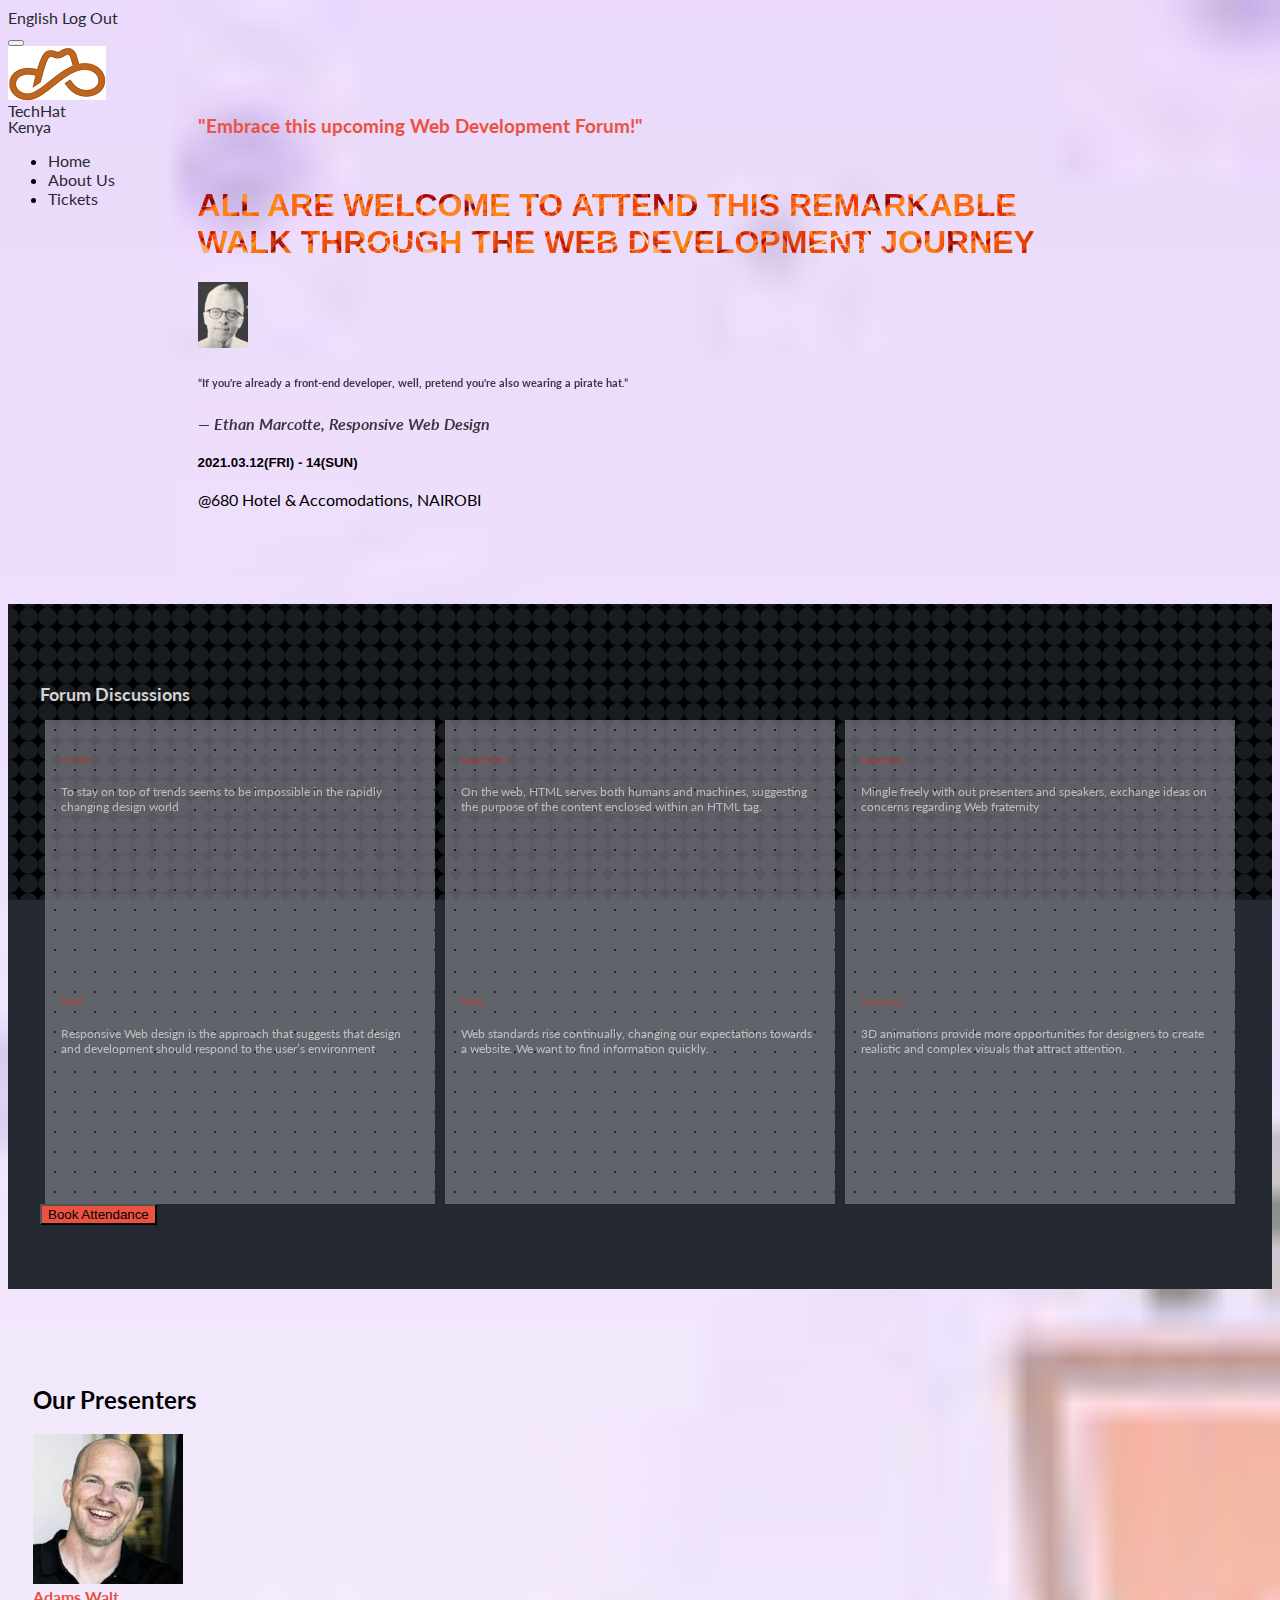
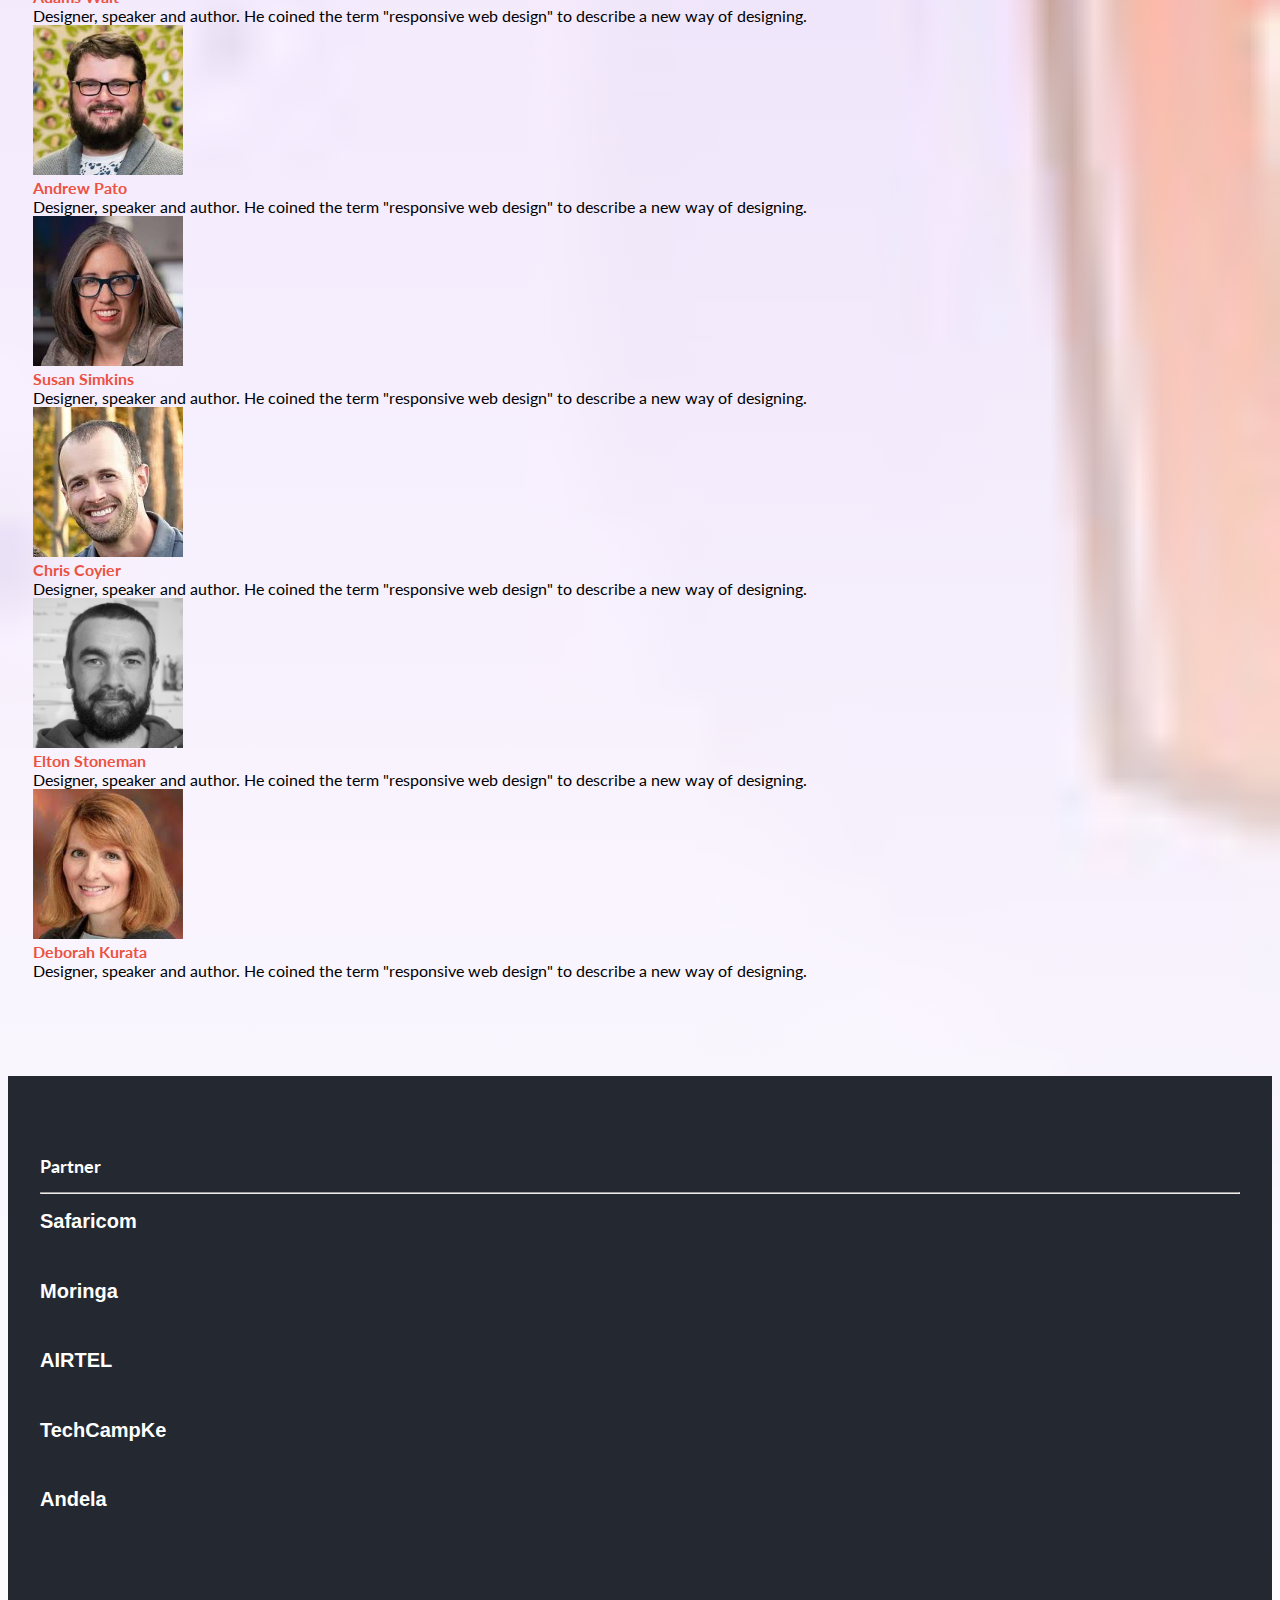
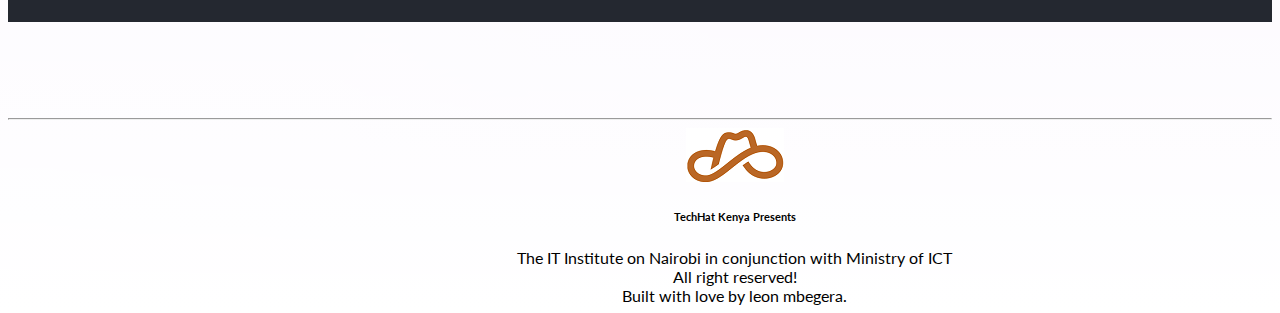
==== commit c31d219d: "push links on main navigation bar to far right" ====
--- a/index.html
+++ b/index.html
@@ -47,27 +47,32 @@
             aria-controls="navbarSupportedContent" aria-expanded="false" aria-label="Toggle navigation">
             <span class="navbar-toggler-icon"></span>
           </button>
-          <div class="collapse navbar-collapse" id="navbarSupportedContent">
-            <a  href="./index.html">
-              <div class="row pb-lg-3 pt-3 mb-0 align-items-center d-flex">
-                <img class="img-fluid nav-logo col-6 " src="./Assets/TechHat.png" alt="Logo">
-                <div class="col-6 line-height-0 ">
-                  <div class="fw-bolder text-dark mb-0 ">TechHat</div>
-                  <div class="fw-bold text-dark mt-0">Kenya</div>
+          <div class="collapse navbar-collapse d-lg-flex justify-content-between main-nav" id="navbarSupportedContent">
+            <div>
+              <a  href="./index.html">
+                <div class="row pb-lg-3 pt-3 mb-0 align-items-center d-flex">
+                  <img class="img-fluid nav-logo col-6 " src="./Assets/TechHat.png" alt="Logo">
+                  <div class="col-6 line-height-0 ">
+                    <div class="fw-bolder text-dark mb-0 ">TechHat</div>
+                    <div class="fw-bold text-dark mt-0">Kenya</div>
+                  </div>
                 </div>
-              </div>
-            </a>
-            <ul class="navbar-nav">
-              <li class="nav-item">
-                <a class="nav-link active " aria-current="page" href="./index.html">Home</a>
-              </li>
-              <li class="nav-item">
-                <a class="nav-link" href="./about.html">About Us</a>
-              </li>
-              <li class="nav-item">
-                <a class="nav-link" href="tickets.html">Tickets</a>
-              </li>
-            </ul>
+              </a>
+            </div>
+            <div>
+              <ul class="navbar-nav">
+                <li class="nav-item">
+                  <a class="nav-link active mx-4" aria-current="page" href="./index.html">Home</a>
+                </li>
+                <li class="nav-item">
+                  <a class="nav-link mx-4" href="./about.html">About Us</a>
+                </li>
+                <li class="nav-item">
+                  <a class="nav-link mx-4" href="tickets.html">Tickets</a>
+                </li>
+              </ul>
+            </div>
+            
           </div>
         </div>
       </nav>
--- a/styles.css
+++ b/styles.css
@@ -194,6 +194,10 @@
   line-height: 1;
 }
 
+.main-nav {
+  height: 50px;
+}
+
 @media (min-width: 768px) {
   .img-thumbnail {
     width: 150px;
@@ -277,4 +281,8 @@
     margin-right: 0;
     padding: 0;
   }
-}
+
+  .main-nav {
+    height: 180px;
+  }
+}
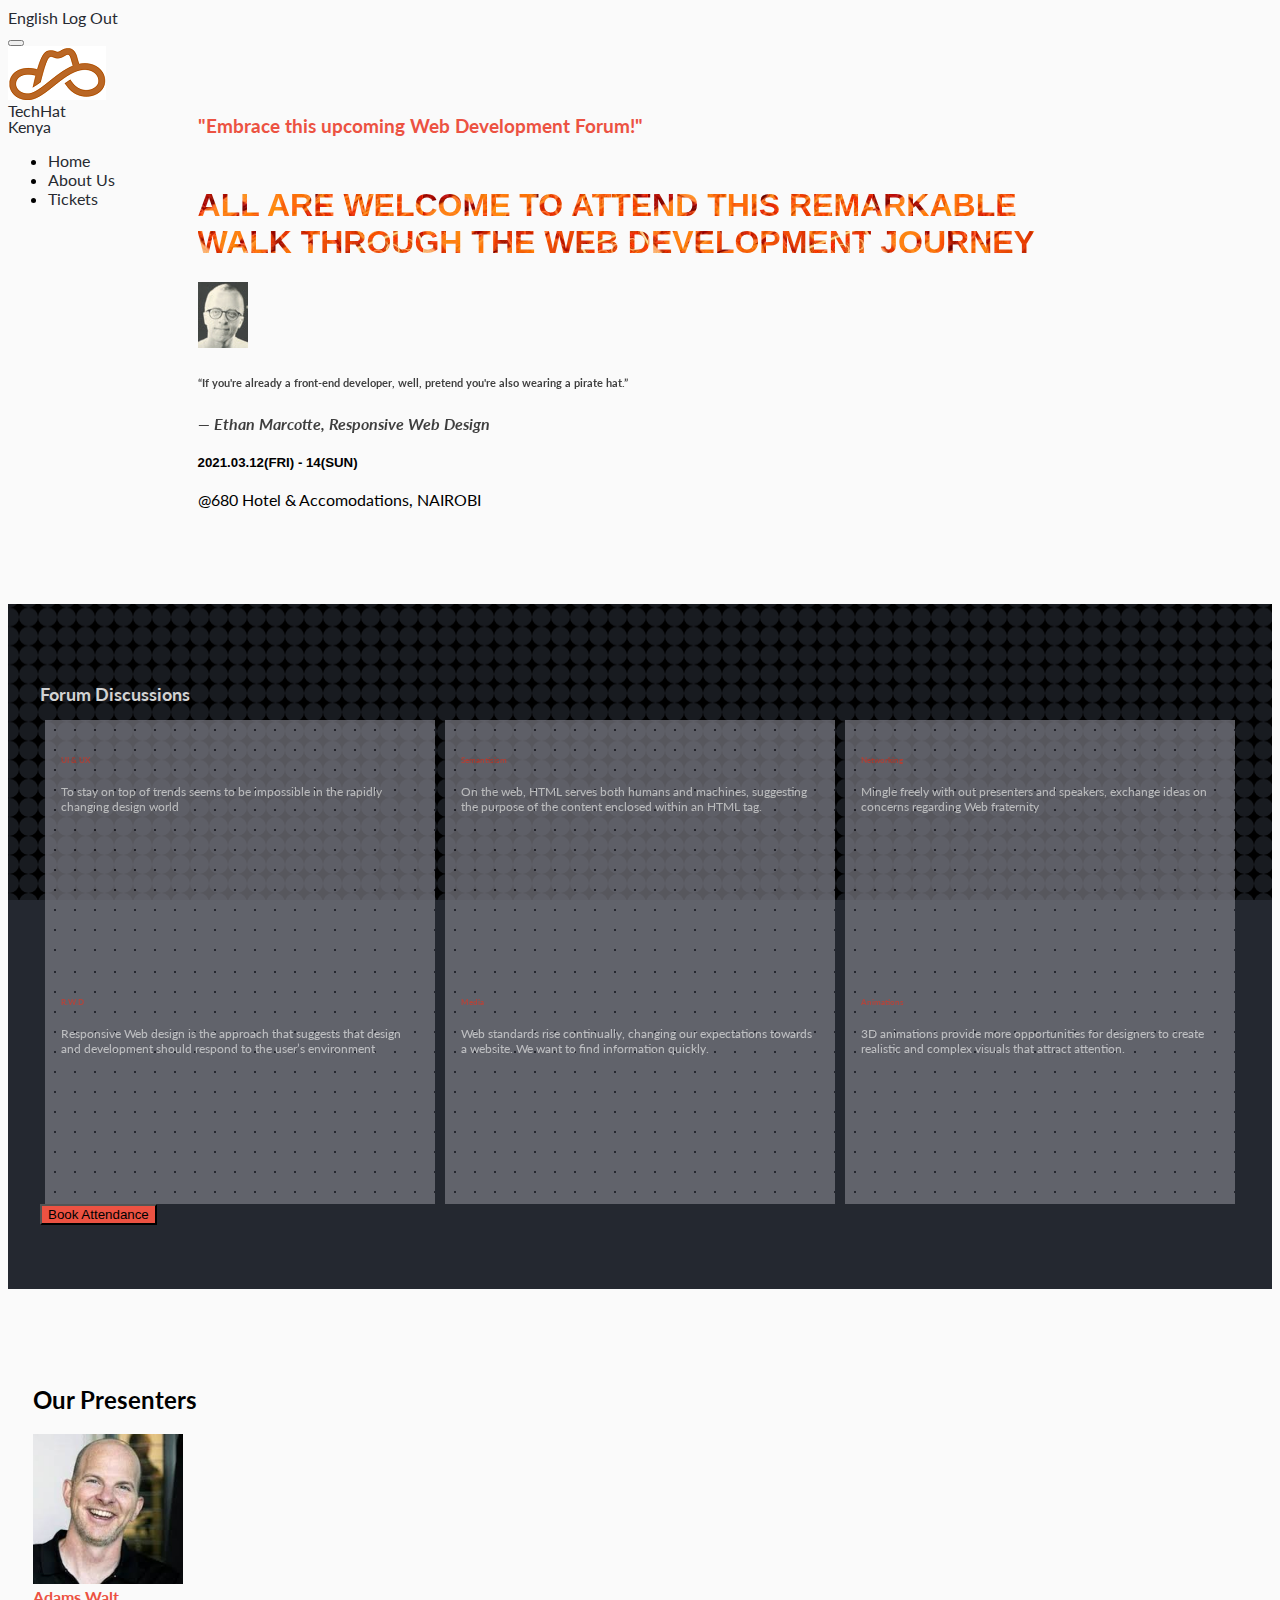
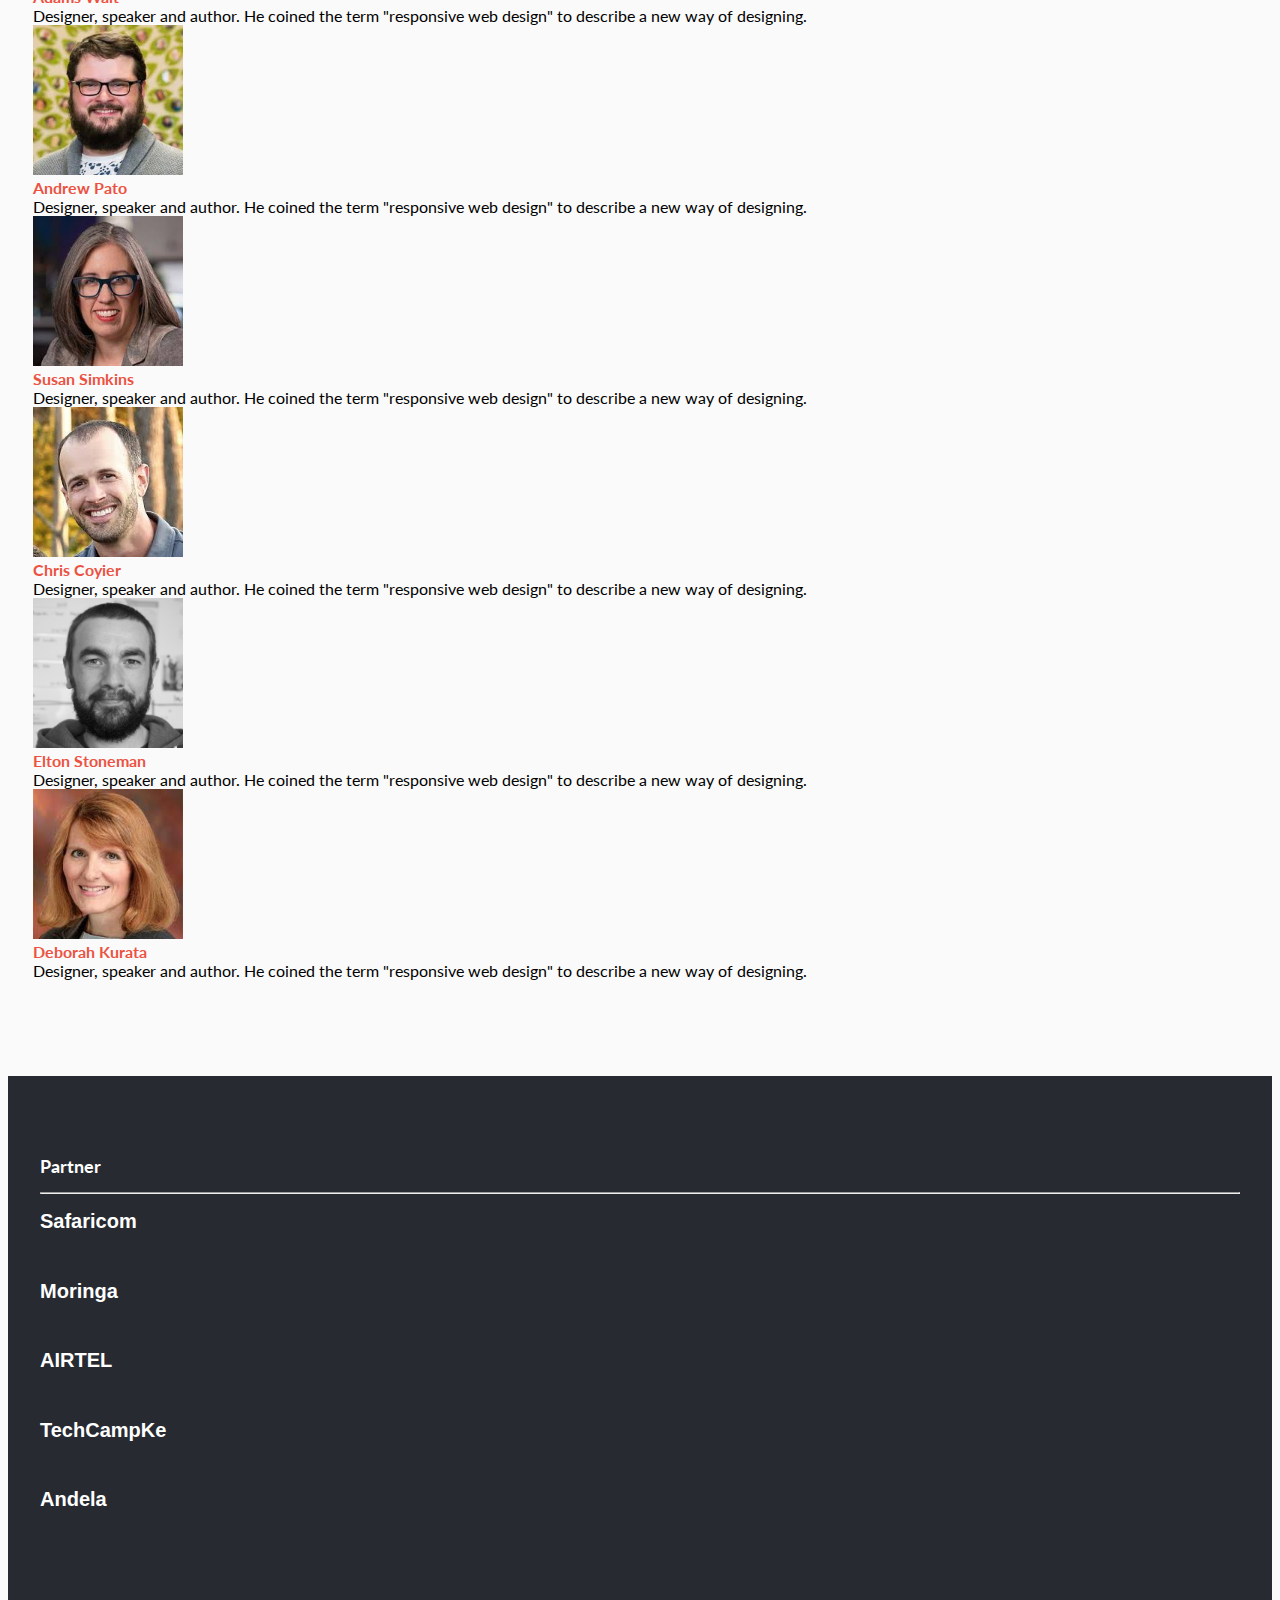
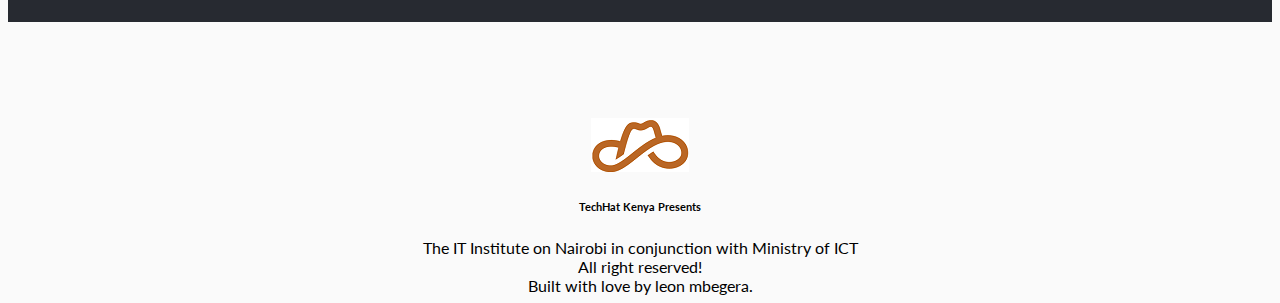
==== commit cf0ba0da: "change background color of Patners section" ====
--- a/index.html
+++ b/index.html
@@ -216,7 +216,7 @@
         </div>    
       </section>
 
-      <section class="sponsors dark-sessions mb-3">
+      <section class="sponsors bg-black mb-3">
         <h2 class="text-center mb-2">Partner</h2>
         <hr class="orange">
         <div class="d-lg-flex justify-content-around d-sm-block text-center partners">
@@ -232,7 +232,7 @@
     <!-- Footer section -->
 
     <footer class="container-fluid text-black text-center">
-      <hr class="hr-light">
+    
       <div class="row py-3 desktop-footer">
         
           <div class="footer-logo col-3 text-center">
--- a/styles.css
+++ b/styles.css
@@ -33,6 +33,10 @@
 
 .bg-offwhite {
   background-color: #d3d3d3;
+}
+
+.bg-black {
+  background-color: #272a31;
 }
 
 .bg-light {
@@ -66,12 +70,7 @@
 
 body {
   background:
-    linear-gradient(
-      to bottom,
-      rgba(255, 255, 255, 0.3),
-      rgb(255, 255, 255)
-    ),
-    url("./Assets/session7.jpg");
+    url("./Assets/back-img.png");
   background-size: cover;
   background-repeat: no-repeat;
   font-family: "Lato", sans-serif;
@@ -135,7 +134,7 @@
   margin: 6rem 0;
 }
 
-.partners > h6{
+.partners > h6 {
   margin-top: 1rem;
   font-size: 20px;
 }
@@ -223,7 +222,7 @@
 }
 
 .desktop-footer {
-  margin: 0 0 0 15%;
+  margin: 0;
   text-align: center;
 }
 
